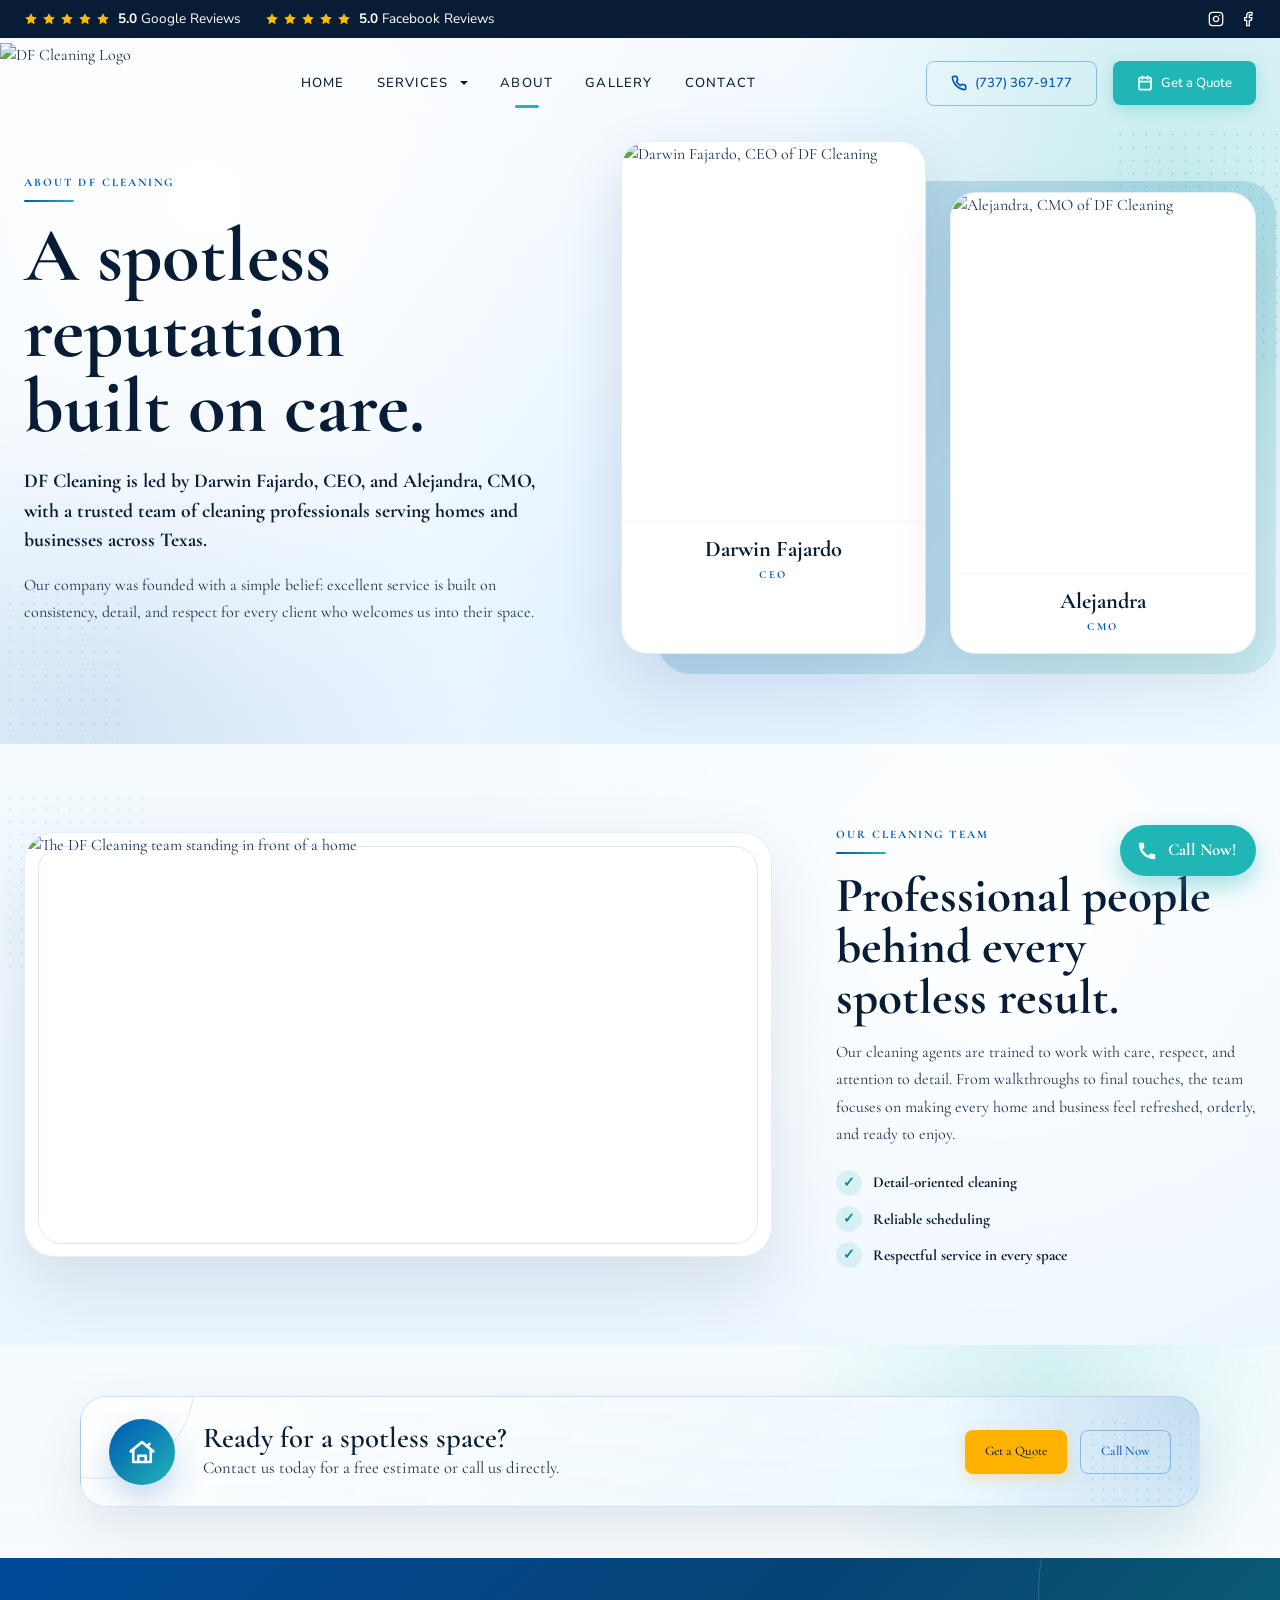
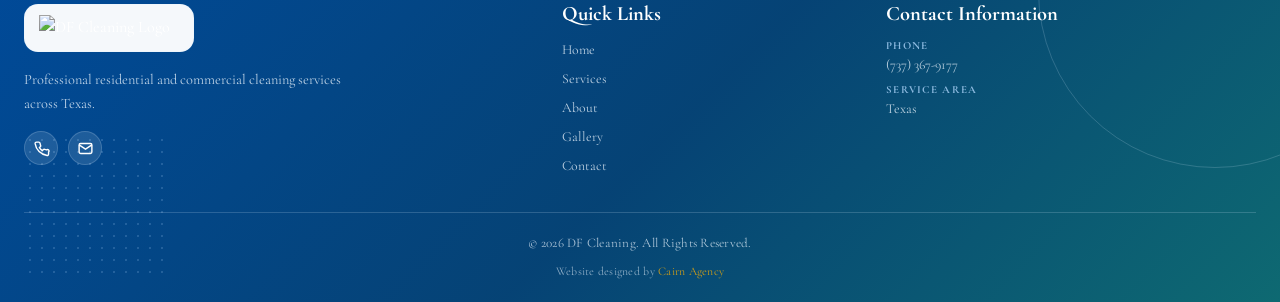
==== about.html @ 90bf514d "feat: push today's updates including services images, layout fixes, and copy edits" ====
<!DOCTYPE html>
<html lang="en">
<head>
  <meta charset="UTF-8">
  <meta name="viewport" content="width=device-width, initial-scale=1.0">
  <title>About Us | DF Cleaning</title>
  <meta name="description" content="Learn about DF Cleaning, our leadership, our team, and the values behind our spotless reputation across Texas.">
  <link rel="stylesheet" href="css/style.css">
  <script src="js/header.js" defer></script>
</head>
<body class="global-bg">

  <site-header root-path=""></site-header>

  <main>
    <section class="about-hero" aria-labelledby="about-title">
      <div class="container about-hero-grid">
        <div class="about-hero-copy">
          <span class="about-kicker">About DF Cleaning</span>
          <h1 class="about-hero-title" id="about-title">A spotless reputation built on care.</h1>
          <p class="about-hero-lede">DF Cleaning is led by Darwin Fajardo, CEO, and Alejandra, CMO, with a trusted team of cleaning professionals serving homes and businesses across Texas.</p>
          <p>Our company was founded with a simple belief: excellent service is built on consistency, detail, and respect for every client who welcomes us into their space.</p>
        </div>

        <div class="about-leadership" aria-label="DF Cleaning leadership">
          <article class="about-leader-card about-leader-card--darwin">
            <picture>
              <source srcset="assets/darwin-fajardo.avif" type="image/avif">
              <img src="assets/darwin.jpg" alt="Darwin Fajardo, CEO of DF Cleaning">
            </picture>
            <div class="about-leader-meta">
              <h2>Darwin Fajardo</h2>
              <p>CEO</p>
            </div>
          </article>

          <article class="about-leader-card about-leader-card--alejandra">
            <img src="assets/alejandra-about.jpg" alt="Alejandra, CMO of DF Cleaning">
            <div class="about-leader-meta">
              <h2>Alejandra</h2>
              <p>CMO</p>
            </div>
          </article>
        </div>
      </div>
    </section>

    <section class="about-team-section" aria-labelledby="team-title">
      <div class="container about-team-grid">
        <div class="about-team-photo">
          <img src="assets/team.jpg" alt="The DF Cleaning team standing in front of a home">
        </div>

        <div class="about-team-copy">
          <span class="about-kicker">Our Cleaning Team</span>
          <h2 id="team-title">Professional people behind every spotless result.</h2>
          <p>Our cleaning agents are trained to work with care, respect, and attention to detail. From walkthroughs to final touches, the team focuses on making every home and business feel refreshed, orderly, and ready to enjoy.</p>
          <ul class="about-team-list" aria-label="What our team focuses on">
            <li><span aria-hidden="true">&check;</span> Detail-oriented cleaning</li>
            <li><span aria-hidden="true">&check;</span> Reliable scheduling</li>
            <li><span aria-hidden="true">&check;</span> Respectful service in every space</li>
          </ul>
        </div>
      </div>
    </section>

    <section class="compact-cta-section" aria-label="Get an estimate">
      <div class="container">
        <div class="compact-cta-bar">
          <div class="compact-cta-icon" aria-hidden="true">
            <svg width="30" height="30" viewBox="0 0 24 24" fill="none" stroke="currentColor" stroke-width="2.1" stroke-linecap="round" stroke-linejoin="round">
              <path d="M3 11.5 12 4l9 7.5"></path>
              <path d="M5 10.5V20h14v-9.5"></path>
              <path d="M9 20v-5h6v5"></path>
              <path d="m16 7.5 2-2"></path>
            </svg>
          </div>
          <div class="compact-cta-copy">
            <h2>Ready for a spotless space?</h2>
            <p>Contact us today for a free estimate or call us directly.</p>
          </div>
          <div class="compact-cta-actions">
            <a href="estimate.html" class="btn btn-primary">Get a Quote</a>
            <a href="tel:+17373679177" class="btn btn-outline">Call Now</a>
          </div>
        </div>
      </div>
    </section>
  </main>

  <!-- FOOTER -->
  <site-footer root-path=""></site-footer>

  <script src="js/main.js?v=about-revamp"></script>
</body>
</html>
---- css/style.css ----
@import url('https://fonts.googleapis.com/css2?family=Cormorant+Garamond:ital,wght@0,300..700;1,300..700&family=Nunito+Sans:wght@400;500;600;700;800&display=swap');

/* ==========================================================================
   CASCADE LAYERS DEFINITION
   ========================================================================== */
@layer reset, base, layout, components, utilities;

@layer reset {
  /* Resets applying specifically rather than globally (*) */
  html, body, div, span, h1, h2, h3, h4, h5, h6, p, a, svg, button, ul, li, nav, section, header, footer, form, input, label, textarea, select {
    box-sizing: border-box;
    margin: 0;
    padding: 0;
  }

  ul, ol {
    list-style: none;
  }

  a {
    color: inherit;
    text-decoration: none;
  }

  img {
    max-inline-size: 100%;
    block-size: auto;
    display: block;
  }

  button, input, select, textarea {
    font: inherit;
    color: inherit;
    background: none;
    border: none;
  }
}

@layer base {
  :root {
    /* Color Palette */
    --color-navy-dark: hsl(212, 73%, 12%);
    --color-navy: hsl(212, 73%, 15%);
    --color-blue: hsl(211, 100%, 35%);
    --color-blue-hover: hsl(211, 100%, 30%);
    --color-blue-light: hsl(210, 100%, 96%);
    --color-blue-light-hover: hsl(210, 100%, 92%);
    --color-ice: hsl(203, 100%, 97%);
    --color-teal: hsl(180, 70%, 42%);
    --color-teal-dark: hsl(184, 76%, 31%);
    
    --color-yellow: hsl(42, 100%, 50%);
    --color-yellow-hover: hsl(42, 100%, 45%);
    --color-yellow-light: hsl(45, 100%, 95%);
    
    --color-gray-dark: hsl(210, 15%, 35%);
    --color-gray-light: hsl(210, 20%, 98%);
    --color-white: hsl(0, 0%, 100%);
    --color-text-main: hsl(212, 50%, 20%);
    --color-border: hsl(210, 16%, 93%);
    
    /* Typography */
    --font-sans: 'Cormorant Garamond', Georgia, "Times New Roman", serif;
    --font-body: 'Cormorant Garamond', Georgia, "Times New Roman", serif;
    --font-serif: 'Cormorant Garamond', Georgia, "Times New Roman", serif;
    --font-ui: 'Nunito Sans', -apple-system, BlinkMacSystemFont, "Segoe UI", Roboto, sans-serif;
    
    /* Spacing & Layout */
    --transition-speed: 0.3s;
    --transition-curve: cubic-bezier(0.25, 0.8, 0.25, 1);
    
    /* Shadows */
    --shadow-sm: 0 2px 8px rgba(12, 35, 64, 0.05);
    --shadow-md: 0 8px 30px rgba(12, 35, 64, 0.08);
    --shadow-lg: 0 20px 40px rgba(12, 35, 64, 0.12);
  }

  body {
    font-family: var(--font-body);
    background:
      radial-gradient(circle at 8% 18%, rgba(20, 184, 166, 0.15) 0%, transparent 24rem),
      radial-gradient(circle at 92% 12%, rgba(0, 86, 179, 0.15) 0%, transparent 26rem),
      radial-gradient(circle at 50% 92%, rgba(186, 222, 255, 0.46) 0%, transparent 28rem),
      linear-gradient(180deg, var(--color-gray-light) 0%, var(--color-ice) 100%);
    color: var(--color-text-main);
    line-height: 1.6;
    overflow-x: clip; /* Avoid horizontal scrollbar issues */
    scrollbar-gutter: stable;
    font-optical-sizing: auto;
  }

  h1, h2, h3, h4, h5, h6 {
    font-family: var(--font-sans);
    color: var(--color-navy-dark);
    font-weight: 700;
  }

  /* Accessible outline-focus styling */
  button:focus-visible,
  a:focus-visible,
  input:focus-visible,
  select:focus-visible,
  textarea:focus-visible {
    outline: 3px solid var(--color-blue);
    outline-offset: 3px;
  }
}

@layer layout {
  .container {
    max-inline-size: 1280px;
    margin-inline: auto;
    padding-inline: 1.5rem;
  }

  header {
    background-color: transparent;
    backdrop-filter: none;
    position: absolute;
    top: 24px; /* Move entire navbar row down ~10-15px */
    left: 0;
    width: 100%;
    z-index: 100;
    border-block-end: none;
    box-shadow: none;
  }

  .nav-wrapper {
    display: flex;
    align-items: center;
    justify-content: space-between;
    padding-block: 0.5rem;
  }

  /* Footer Layout */
  .main-footer {
    background: linear-gradient(135deg, hsl(211, 100%, 30%) 0%, hsl(207, 91%, 24%) 52%, hsl(185, 78%, 25%) 100%);
    color: var(--color-white);
    margin-block-start: 0;
    overflow: hidden;
    padding-block: clamp(2.3rem, 3.6vw, 3.25rem) 1.35rem;
    position: relative;
  }

  .main-footer::before {
    content: "";
    position: absolute;
    inset-block-start: -9rem;
    inset-inline-end: -7rem;
    inline-size: 22rem;
    block-size: 22rem;
    border: 1px solid rgba(221, 239, 255, 0.18);
    border-radius: 50%;
    pointer-events: none;
  }

  .main-footer::after {
    content: "";
    position: absolute;
    inset-block-end: 1.5rem;
    inset-inline-start: 1.5rem;
    inline-size: 9rem;
    block-size: 9rem;
    background-image: radial-gradient(rgba(180, 218, 255, 0.28) 1.2px, transparent 1.2px);
    background-size: 12px 12px;
    opacity: 0.65;
    pointer-events: none;
  }

  .footer-grid {
    display: grid;
    gap: clamp(1.8rem, 4vw, 4rem);
    grid-template-columns: minmax(260px, 1.25fr) minmax(160px, 0.7fr) minmax(240px, 0.95fr);
    margin-block-end: clamp(1.65rem, 3vw, 2.3rem);
    position: relative;
    z-index: 1;
  }

  .footer-bottom {
    border-block-start: 1px solid rgba(221, 239, 255, 0.18);
    color: rgba(239, 247, 255, 0.72);
    font-size: 0.82rem;
    letter-spacing: 0.02em;
    padding-block-start: 1.2rem;
    position: relative;
    text-align: center;
    z-index: 1;
  }
}

@layer components {
  /* Logo */
  .logo-link {
    display: flex;
    align-items: center;
    inline-size: auto;
    block-size: 75px; /* Increase logo size ~5-10% */
    margin-inline-start: -1.5rem; /* Shift slightly more left */
    position: relative;
    top: -3px; /* Nudge up a touch higher to align text in navbar */
    transition: transform var(--transition-speed);
  }

  .logo-link img {
    height: 100%;
    width: auto;
    object-fit: contain;
  }

  .logo-link:hover {
    transform: scale(1.02);
  }

  /* Navigation Menu */
  .main-nav {
    display: flex;
    align-items: center;
    gap: 2rem;
  }

  .nav-list {
    display: flex;
    align-items: center;
    gap: 2rem;
  }

  .nav-item {
    position: relative;
  }

  .nav-link {
    font-family: var(--font-ui);
    font-size: 0.82rem;
    font-weight: 500;
    color: var(--color-navy-dark);
    letter-spacing: 1.2px;
    padding-block: 0.5rem;
    transition: color var(--transition-speed);
    display: flex;
    align-items: center;
    gap: 0.25rem;
    cursor: pointer;
  }

  .nav-link:hover {
    color: var(--color-teal);
  }

  .nav-link[aria-current="page"] {
    color: var(--color-navy);
    position: relative;
  }

  .nav-link[aria-current="page"]::before {
    content: "";
    position: absolute;
    bottom: -6px;
    left: 50%;
    transform: translateX(-50%);
    width: 24px;
    height: 3px;
    background-color: var(--color-teal);
    border-radius: 2px;
  }

  /* Services Dropdown Styles */
  .dropdown-menu {
    position: absolute;
    top: 100%;
    left: 50%;
    transform: translateX(-50%) translateY(10px);
    background-color: var(--color-white);
    border-radius: 8px;
    box-shadow: var(--shadow-md);
    border: 1px solid var(--color-border);
    padding: 0.75rem;
    min-inline-size: 240px;
    opacity: 0;
    visibility: hidden;
    transition: opacity 0.2s allow-discrete, transform 0.2s allow-discrete, visibility 0.2s allow-discrete;
    z-index: 10;
  }

  /* Show dropdown on hover (for desktop) and when active */
  .nav-item:hover .dropdown-menu,
  .nav-item:focus-within .dropdown-menu,
  .dropdown-menu.active {
    opacity: 1;
    visibility: visible;
    transform: translateX(-50%) translateY(0);
  }

  @starting-style {
    .nav-item:hover .dropdown-menu,
    .nav-item:focus-within .dropdown-menu,
    .dropdown-menu.active {
      opacity: 0;
      transform: translateX(-50%) translateY(10px);
    }
  }

  .dropdown-link {
    display: block;
    padding: 0.6rem 1rem;
    border-radius: 6px;
    font-family: var(--font-ui);
    font-size: 0.85rem;
    font-weight: 600;
    color: var(--color-navy);
    transition: background-color var(--transition-speed), color var(--transition-speed);
  }

  .dropdown-link:hover {
    background-color: var(--color-blue-light);
    color: var(--color-blue);
  }

  /* Header Actions (Buttons) */
  .header-actions {
    display: flex;
    align-items: center;
    gap: 1rem;
  }

  /* Buttons */
  .btn {
    display: inline-flex;
    align-items: center;
    justify-content: center;
    gap: 0.5rem;
    padding: 0.7rem 1.5rem;
    border-radius: 8px;
    font-family: var(--font-sans);
    font-size: 0.82rem;
    font-weight: 500;
    cursor: pointer;
    transition: background-color var(--transition-speed), color var(--transition-speed), border-color var(--transition-speed), transform var(--transition-speed), box-shadow var(--transition-speed);
    text-wrap: nowrap;
    min-block-size: 44px; /* Touch target standard */
  }

  .btn:hover {
    transform: translateY(-2px);
  }

  .btn:active {
    transform: translateY(0);
  }

  .btn-outline {
    background-color: transparent;
    color: var(--color-blue);
    border: 1px solid rgba(0, 86, 179, 0.35);
  }

  .btn-outline:hover {
    background-color: rgba(0, 86, 179, 0.05);
    border-color: var(--color-blue);
    box-shadow: var(--shadow-sm);
  }

  .btn-primary {
    background-color: var(--color-yellow);
    color: var(--color-navy-dark);
    box-shadow: 0 4px 14px rgba(253, 184, 19, 0.3);
  }

  .btn-primary:hover {
    background-color: var(--color-yellow-hover);
    box-shadow: 0 6px 20px rgba(253, 184, 19, 0.4);
  }

  .btn-secondary {
    background-color: var(--color-blue);
    color: var(--color-white);
    box-shadow: 0 4px 14px rgba(0, 86, 179, 0.2);
  }

  .btn-secondary:hover {
    background-color: var(--color-blue-hover);
    box-shadow: 0 6px 20px rgba(0, 86, 179, 0.3);
  }

  /* Mobile Nav Toggle */
  .menu-toggle {
    display: none;
    flex-direction: column;
    justify-content: space-between;
    width: 30px;
    height: 21px;
    cursor: pointer;
    z-index: 101;
  }

  .menu-toggle span {
    display: block;
    width: 100%;
    height: 3px;
    background-color: var(--color-navy);
    border-radius: 3px;
    transition: transform var(--transition-speed), opacity var(--transition-speed);
  }

  /* Hero Section */
  .hero-section {
    background-image: radial-gradient(circle at 50% 28%, rgba(255, 255, 255, 0.45) 0%, rgba(255, 255, 255, 0) 45%), linear-gradient(to bottom, rgba(219, 234, 254, 0.08) 0%, rgba(255, 255, 255, 0) 100%), url('../assets/hero-v5.png');
    background-repeat: no-repeat;
    background-position: center 32%; /* Shift mansion down slightly more to support larger spacing */
    background-size: cover;
    min-height: 100dvh;
    display: flex;
    flex-direction: column;
    justify-content: flex-start;
    align-items: center;
    padding-block-start: 10.1rem;
    padding-block-end: 340px; /* Space for the quote form */
    text-align: center;
    position: relative;
    overflow: hidden;
    box-sizing: border-box;
  }

  .hero-badge {
    font-family: var(--font-sans);
    font-size: clamp(0.72rem, 0.68rem + 0.18vw, 0.86rem);
    font-weight: 800;
    color: hsla(211, 100%, 35%, 0.82);
    letter-spacing: 0.2em;
    text-transform: uppercase;
    margin-block-end: 0.45rem;
    display: inline-block;
  }

.hero-title {
    font-family: var(--font-serif);
    font-size: clamp(2.35rem, 1.85rem + 3.1vw, 4.15rem);
    line-height: 1;
    font-weight: 500;
    letter-spacing: 0;
    color: var(--color-navy-dark);
    margin-block-end: 1.05rem;
    max-inline-size: 880px;
    margin-inline: auto;
    text-wrap: balance;
  }

  .hero-title em {
    font-family: var(--font-serif);
    font-style: italic;
    font-weight: 500;
    color: var(--color-navy-dark);
    position: relative;
    white-space: nowrap;
    display: inline-block;
    margin-block-start: 0.2rem; /* Slightly reduced margin */
  }

  .hero-title em::after {
    content: "";
    position: absolute;
    left: 0;
    bottom: 4px;
    width: 100%;
    height: 3px;
    background-color: var(--color-yellow);
    z-index: -1;
    transform: skewX(-15deg);
    border-radius: 4px;
  }

  .hero-desc {
    font-family: var(--font-sans);
    font-size: clamp(0.85rem, 0.8rem + 0.1vw, 1.05rem); /* Slightly smaller for better layout fit */
    font-weight: 400;
    color: var(--color-gray-dark);
    max-inline-size: 750px;
    margin-inline: auto;
    margin-block-end: 0.8rem; /* Reduced spacing */
    text-wrap: pretty;
  }

  /* Hero Service Areas */
  .hero-service-areas {
    margin-block: -0.1rem 0.55rem;
    display: flex;
    flex-direction: column;
    align-items: center;
    gap: 0.08rem;
  }

  .hero-service-eyebrow {
    font-family: var(--font-sans);
    font-size: 0.64rem;
    font-weight: 700;
    color: var(--color-gray-dark);
    text-transform: uppercase;
    letter-spacing: 0.16em;
    margin: 0;
  }

  .hero-service-cities {
    display: flex;
    flex-wrap: wrap;
    justify-content: center;
    align-items: center;
    gap: clamp(0.65rem, 2vw, 1.35rem);
    padding: 0;
    margin: 0;
    list-style: none;
  }

  .hero-service-cities li {
    font-family: var(--font-serif);
    font-size: clamp(0.92rem, 0.85rem + 0.45vw, 1.25rem);
    font-weight: 800;
    color: var(--color-blue);
    display: flex;
    align-items: center;
  }

  /* Dot divider between cities */
  .hero-service-cities li:not(:last-child)::after {
    content: "•";
    color: rgba(12, 35, 64, 0.2);
    font-size: 1.2em;
    margin-inline-start: clamp(0.65rem, 2vw, 1.35rem);
  }

  .hero-buttons {
    display: flex;
    justify-content: center;
    gap: 1.25rem;
    margin-block-end: 0;
    flex-wrap: wrap;
    transform: translateX(-32px); /* Shift left to align gap with the background house */
  }

  /* Team Preview */
  .team-preview {
    background: radial-gradient(circle at 18% 26%, rgba(255, 255, 255, 0.94) 0%, rgba(255, 255, 255, 0.38) 24%, transparent 44%), linear-gradient(180deg, hsl(210, 100%, 98%) 0%, var(--color-ice) 45%, hsl(210, 100%, 96%) 100%);
    overflow: hidden;
    padding-block: clamp(4.25rem, 6vw, 6.25rem) clamp(4rem, 5.6vw, 5.75rem);
    position: relative;
  }

  .team-preview::before {
    content: "";
    position: absolute;
    inset-block-start: 2rem;
    inset-inline-end: clamp(-3rem, -4vw, -1rem);
    inline-size: clamp(9rem, 17vw, 15rem);
    block-size: clamp(9rem, 17vw, 15rem);
    background-image: radial-gradient(rgba(20, 184, 166, 0.22) 1.35px, transparent 1.35px);
    background-size: 13px 13px;
    opacity: 0.8;
    pointer-events: none;
  }

  .team-preview::after {
    content: "";
    position: absolute;
    inset-block-end: -6rem;
    inset-inline-start: -5rem;
    inline-size: 22rem;
    block-size: 22rem;
    border: 1px solid rgba(0, 86, 179, 0.1);
    border-radius: 50%;
    pointer-events: none;
  }

  .team-preview .container {
    align-items: center;
    display: grid;
    gap: clamp(2.25rem, 5vw, 4.5rem);
    grid-template-columns: minmax(250px, 0.72fr) minmax(590px, 1.42fr);
    position: relative;
    z-index: 1;
  }

  .team-preview-header {
    margin: 0;
    max-inline-size: 420px;
    position: relative;
    text-align: left;
  }

  .team-preview-header::before {
    content: "";
    display: block;
    inline-size: 54px;
    block-size: 3px;
    background: linear-gradient(90deg, var(--color-blue), var(--color-teal));
    border-radius: 999px;
    margin-block-end: 1.15rem;
  }

  .team-preview-title {
    color: var(--color-navy-dark);
    font-family: var(--font-serif);
    font-size: clamp(2.25rem, 1.8rem + 2vw, 3.35rem);
    font-weight: 800;
    letter-spacing: 0;
    line-height: 1.08;
    max-inline-size: 430px;
    text-wrap: balance;
  }

  .team-preview-title em {
    color: var(--color-navy-dark);
    display: inline;
    font-family: var(--font-serif);
    font-style: normal;
    font-weight: 800;
  }

  .team-preview-copy {
    color: var(--color-text-main);
    font-size: clamp(0.92rem, 0.86rem + 0.22vw, 1rem);
    line-height: 1.55;
    margin: 0.9rem 0 0;
    max-inline-size: 380px;
    text-wrap: pretty;
  }

  .team-preview-link {
    color: var(--color-blue);
    display: inline-flex;
    font-family: var(--font-sans);
    font-size: 0.8rem;
    font-weight: 600;
    gap: 0.35rem;
    letter-spacing: 0.03em;
    margin-block-start: 1rem;
    position: relative;
    transition: transform var(--transition-speed);
  }

  .team-preview-link:hover {
    transform: translateX(3px);
  }

  .team-showcase-grid {
    align-items: stretch;
    display: grid;
    gap: clamp(1.55rem, 2.45vw, 2.25rem);
    grid-template-columns: minmax(0, 0.72fr) minmax(0, 1.5fr) minmax(0, 0.72fr);
    isolation: isolate;
    justify-content: center;
    margin-inline: auto;
    max-inline-size: 920px;
    position: relative;
    width: 100%;
  }

  .team-showcase-grid::after {
    content: "";
    position: absolute;
    inset-block-end: -1.5rem;
    inset-inline-end: -1.7rem;
    inline-size: 104px;
    block-size: 104px;
    background-image: radial-gradient(rgba(0, 86, 179, 0.2) 1.35px, transparent 1.35px);
    background-size: 12px 12px;
    z-index: -1;
  }

  .team-person-card,
  .team-main-photo {
    background-color: var(--color-white);
    border: 1px solid rgba(12, 35, 64, 0.07);
    border-radius: 14px;
    box-shadow: 0 18px 44px rgba(12, 35, 64, 0.1);
    overflow: hidden;
  }

  .team-person-card {
    display: flex;
    flex-direction: column;
    overflow: visible;
    position: relative;
    width: 100%;
  }

  .team-person-card--alejandra {
    margin-inline-start: 0;
  }

  .team-person-card--darwin::before {
    content: "";
    position: absolute;
    inset: -0.9rem 0.55rem 0.9rem -1rem;
    background: linear-gradient(135deg, rgba(0, 86, 179, 0.22), rgba(219, 234, 254, 0.86));
    border-radius: 14px;
    transform: rotate(3deg);
    z-index: -1;
  }

  .team-person-card--alejandra::before {
    content: "";
    position: absolute;
    inset: -0.9rem -1rem 0.9rem 0.55rem;
    background: linear-gradient(225deg, rgba(0, 86, 179, 0.2), rgba(219, 234, 254, 0.82));
    border-radius: 14px;
    transform: rotate(-3deg);
    z-index: -1;
  }

  .team-person-photo {
    aspect-ratio: 1 / 1.03;
    background-color: var(--color-blue-light);
    border-radius: 14px 14px 0 0;
    overflow: hidden;
  }

  .team-person-photo img,
  .team-main-photo img {
    block-size: 100%;
    inline-size: 100%;
    object-fit: cover;
  }

  .team-person-card--darwin img {
    object-position: center 28%;
  }

  .team-person-card--alejandra img {
    object-position: center 38%;
  }

  .team-person-meta {
    background: rgba(255, 255, 255, 0.97);
    border-block-start: 1px solid rgba(12, 35, 64, 0.04);
    padding: 0.58rem 1rem 0.7rem;
    text-align: center;
  }

  .team-person-meta h3 {
    color: var(--color-navy-dark);
    font-family: var(--font-serif);
    font-size: clamp(1.25rem, 1.08rem + 0.55vw, 1.55rem);
    font-weight: 800;
    letter-spacing: 0;
    line-height: 0.95;
    margin-block-end: 0.2rem;
  }

  .team-person-meta p {
    color: var(--color-blue);
    font-family: var(--font-sans);
    font-size: 0.56rem;
    font-weight: 600;
    letter-spacing: 0.28em;
    line-height: 1.2;
    text-transform: uppercase;
  }

  .team-main-photo {
    aspect-ratio: 1.5 / 1;
    min-block-size: 0;
    margin: 0;
    width: 100%;
  }

  .team-main-photo img {
    object-position: center center;
    transform: none;
  }

  /* Services Preview */
  .home-services {
    background: radial-gradient(circle at 82% 22%, rgba(255, 255, 255, 0.92) 0%, rgba(255, 255, 255, 0.38) 28%, transparent 52%), linear-gradient(180deg, hsl(210, 100%, 96%) 0%, hsl(203, 100%, 98%) 52%, hsl(210, 100%, 96%) 100%);
    overflow: hidden;
    padding-block: clamp(3.6rem, 5.6vw, 5.4rem);
    position: relative;
  }

  .home-services::before {
    background-image: radial-gradient(rgba(20, 184, 166, 0.22) 1.3px, transparent 1.3px);
    background-size: 12px 12px;
    block-size: clamp(9rem, 16vw, 13rem);
    content: "";
    inline-size: clamp(9rem, 16vw, 13rem);
    inset-block-end: clamp(1rem, 3vw, 2.4rem);
    inset-inline-start: clamp(-3rem, -4vw, -1rem);
    opacity: 0.7;
    pointer-events: none;
    position: absolute;
  }

  .home-services::after {
    border: 1px solid rgba(0, 86, 179, 0.1);
    border-radius: 50%;
    block-size: 24rem;
    content: "";
    inline-size: 24rem;
    inset-block-start: -12rem;
    inset-inline-end: -8rem;
    pointer-events: none;
    position: absolute;
  }

  .home-services-grid {
    align-items: center;
    display: grid;
    gap: clamp(2rem, 5vw, 4.5rem);
    grid-template-columns: minmax(260px, 0.72fr) minmax(560px, 1.28fr);
    position: relative;
    z-index: 1;
  }

  .home-services-copy {
    max-inline-size: 400px;
  }

  .home-services-kicker {
    color: var(--color-blue);
    display: inline-block;
    font-size: 0.72rem;
    font-weight: 800;
    letter-spacing: 0.18em;
    line-height: 1.2;
    margin-block-end: 1rem;
    text-transform: uppercase;
  }

  .home-services-kicker::after {
    background: linear-gradient(90deg, var(--color-blue), var(--color-teal));
    border-radius: 999px;
    block-size: 2px;
    content: "";
    display: block;
    inline-size: 54px;
    margin-block-start: 0.65rem;
  }

  .home-services-title {
    color: var(--color-navy-dark);
    font-size: clamp(2.15rem, 1.65rem + 2.2vw, 3.4rem);
    font-weight: 900;
    letter-spacing: 0;
    line-height: 1.03;
    text-wrap: balance;
  }

  .home-services-copy p {
    color: var(--color-text-main);
    font-size: 0.98rem;
    line-height: 1.65;
    margin-block-start: 1rem;
    text-wrap: pretty;
  }

  .home-services-all {
    color: var(--color-blue);
    display: inline-flex;
    font-size: 0.9rem;
    font-weight: 700;
    gap: 0.35rem;
    margin-block-start: 1.15rem;
    transition: color var(--transition-speed), transform var(--transition-speed);
  }

  .home-services-all:hover {
    color: var(--color-blue-hover);
    transform: translateX(3px);
  }

  .home-services-list {
    background-color: rgba(255, 255, 255, 0.72);
    border: 1px solid rgba(0, 86, 179, 0.11);
    border-radius: 28px;
    box-shadow: 0 22px 60px rgba(12, 35, 64, 0.08);
    display: grid;
    grid-template-columns: repeat(2, minmax(0, 1fr));
    overflow: hidden;
  }

  .home-service-link {
    align-items: center;
    color: var(--color-navy-dark);
    display: grid;
    gap: 0.85rem;
    grid-template-columns: auto minmax(0, 1fr) auto;
    min-block-size: 82px;
    padding: 1rem clamp(1rem, 2vw, 1.35rem);
    position: relative;
    transition: background-color var(--transition-speed), color var(--transition-speed);
  }

  .home-service-link:not(:last-child) {
    border-block-end: 1px solid rgba(0, 86, 179, 0.08);
  }

  .home-service-link:nth-child(odd):not(:last-child) {
    border-inline-end: 1px solid rgba(0, 86, 179, 0.08);
  }

  .home-service-link:last-child {
    grid-column: 1 / -1;
  }

  .home-service-link:hover {
    background-color: rgba(239, 247, 255, 0.8);
    color: var(--color-blue);
  }

  .home-service-icon {
    align-items: center;
    background: linear-gradient(135deg, rgba(0, 86, 179, 0.1), rgba(20, 184, 166, 0.13));
    block-size: 42px;
    border-radius: 50%;
    color: var(--color-blue);
    display: inline-flex;
    inline-size: 42px;
    justify-content: center;
    transition: background-color var(--transition-speed), color var(--transition-speed), transform var(--transition-speed);
  }

  .home-service-link:hover .home-service-icon {
    color: var(--color-teal-dark);
    transform: translateY(-2px);
  }

  .home-service-link > span:nth-child(2) {
    font-size: clamp(0.95rem, 0.9rem + 0.18vw, 1.05rem);
    font-weight: 800;
    line-height: 1.2;
  }

  .home-service-arrow {
    color: var(--color-blue);
    font-weight: 800;
    transition: transform var(--transition-speed);
  }

  .home-service-link:hover .home-service-arrow {
    transform: translateX(3px);
  }

  /* Client Reviews */
  .reviews-section {
    background: radial-gradient(circle at 50% 10%, rgba(255, 255, 255, 0.96) 0%, rgba(255, 255, 255, 0.5) 34%, transparent 58%), linear-gradient(180deg, hsl(210, 100%, 96%) 0%, hsl(190, 80%, 96%) 48%, hsl(207, 100%, 97%) 100%);
    overflow: hidden;
    padding-block: clamp(2.5rem, 4.2vw, 3.6rem) clamp(2.2rem, 3.6vw, 3.1rem);
    position: relative;
  }

  .reviews-section::before {
    content: "";
    position: absolute;
    inset-block-start: 7rem;
    inset-inline-start: clamp(-3rem, -4vw, -1rem);
    inline-size: clamp(8rem, 16vw, 14rem);
    block-size: clamp(8rem, 16vw, 14rem);
    background-image: radial-gradient(rgba(20, 184, 166, 0.24) 1.35px, transparent 1.35px);
    background-size: 12px 12px;
    opacity: 0.72;
    pointer-events: none;
  }

  .reviews-section::after {
    content: "";
    position: absolute;
    inset-block-end: -8rem;
    inset-inline-end: -6rem;
    inline-size: 26rem;
    block-size: 26rem;
    border: 1px solid rgba(0, 86, 179, 0.11);
    border-radius: 50%;
    pointer-events: none;
  }

  .reviews-container {
    position: relative;
    z-index: 1;
  }

  .reviews-container::before {
    content: "";
    display: block;
    inline-size: clamp(54px, 6vw, 84px);
    block-size: 2px;
    background: linear-gradient(90deg, var(--color-blue), var(--color-teal));
    border-radius: 999px;
    margin: 0 auto clamp(0.75rem, 1.4vw, 1.05rem);
  }

  .reviews-header {
    margin-inline: auto;
    max-inline-size: 820px;
    text-align: center;
  }

  .reviews-title {
    color: var(--color-navy-dark);
    font-family: var(--font-serif);
    font-size: clamp(2.25rem, 1.85rem + 2.1vw, 3.65rem);
    font-weight: 800;
    letter-spacing: 0;
    line-height: 1;
    text-wrap: balance;
  }

  .reviews-subtitle {
    color: var(--color-text-main);
    font-size: clamp(0.9rem, 0.86rem + 0.16vw, 1rem);
    line-height: 1.45;
    margin-block-start: 0.45rem;
  }

  .reviews-carousel {
    align-items: center;
    display: grid;
    gap: clamp(0.85rem, 1.6vw, 1.2rem);
    grid-template-columns: 50px minmax(0, 820px) 50px;
    justify-content: center;
    margin-block-start: clamp(1rem, 2vw, 1.45rem);
  }

  .review-card {
    align-items: center;
    background-color: rgba(255, 255, 255, 0.97);
    border: 1px solid rgba(0, 86, 179, 0.1);
    border-radius: 28px;
    box-shadow: 0 24px 70px rgba(12, 35, 64, 0.11);
    display: flex;
    flex-direction: column;
    min-block-size: 238px;
    padding: clamp(1.05rem, 2.1vw, 1.65rem) clamp(1.35rem, 3.2vw, 3rem);
    text-align: center;
    transition: opacity 0.22s ease, transform 0.22s ease;
  }

  .review-card.is-transitioning {
    opacity: 0;
    transform: translateY(6px) scale(0.992);
  }

  .review-avatar {
    align-items: center;
    block-size: 54px;
    border: 1px solid rgba(255, 255, 255, 0.65);
    border-radius: 50%;
    box-shadow: 0 12px 24px rgba(12, 35, 64, 0.16);
    color: var(--color-white);
    display: flex;
    font-family: var(--font-sans);
    font-size: 1rem;
    font-weight: 700;
    inline-size: 54px;
    justify-content: center;
    letter-spacing: 0.04em;
  }

  .avatar-blue { background: linear-gradient(135deg, hsl(211, 100%, 35%), hsl(211, 70%, 55%)); }
  .avatar-teal { background: linear-gradient(135deg, hsl(178, 68%, 37%), hsl(188, 78%, 52%)); }
  .avatar-light-blue { background: linear-gradient(135deg, hsl(207, 88%, 58%), hsl(199, 100%, 72%)); }

  .review-name {
    color: var(--color-navy-dark);
    font-size: clamp(1.05rem, 0.96rem + 0.36vw, 1.28rem);
    line-height: 1.15;
    margin-block-start: 0.65rem;
  }

  .review-date {
    color: var(--color-gray-dark);
    font-size: 0.82rem;
    line-height: 1.2;
    margin-block-start: 0.25rem;
  }

  .review-stars {
    color: var(--color-yellow);
    font-size: clamp(1.1rem, 0.95rem + 0.5vw, 1.45rem);
    letter-spacing: 0.08em;
    line-height: 1;
    margin-block-start: 0.65rem;
  }

  .review-text {
    color: var(--color-text-main);
    font-size: clamp(0.9rem, 0.86rem + 0.16vw, 1rem);
    line-height: 1.45;
    margin-block-start: 0.65rem;
    max-inline-size: 700px;
    text-wrap: pretty;
  }

  .review-nav {
    align-items: center;
    background-color: rgba(255, 255, 255, 0.8);
    block-size: 48px;
    border: 1px solid rgba(0, 86, 179, 0.1);
    border-radius: 50%;
    box-shadow: 0 14px 34px rgba(12, 35, 64, 0.1);
    color: var(--color-blue);
    cursor: pointer;
    display: inline-flex;
    inline-size: 48px;
    justify-content: center;
    transition: background-color var(--transition-speed), box-shadow var(--transition-speed), transform var(--transition-speed);
  }

  .review-nav:hover {
    background-color: var(--color-white);
    box-shadow: 0 18px 40px rgba(12, 35, 64, 0.14);
    transform: translateY(-2px);
  }

  .review-nav:active {
    transform: translateY(0);
  }

  .review-dots {
    display: flex;
    gap: 0.45rem;
    justify-content: center;
    margin-block-start: 0.75rem;
  }

  .review-dot {
    background-color: hsl(212, 20%, 82%);
    block-size: 8px;
    border-radius: 50%;
    cursor: pointer;
    inline-size: 8px;
    transition: background-color var(--transition-speed), transform var(--transition-speed);
  }

  .review-dot[aria-current="true"] {
    background-color: var(--color-blue);
    transform: scale(1.15);
  }

  .ratings-bar {
    align-items: center;
    background-color: rgba(255, 255, 255, 0.58);
    border: 1px solid rgba(0, 86, 179, 0.14);
    border-radius: 20px;
    box-shadow: 0 18px 45px rgba(12, 35, 64, 0.06);
    backdrop-filter: blur(14px);
    display: grid;
    gap: 1rem;
    grid-template-columns: 1fr auto 1fr;
    margin: 1rem auto 0;
    max-inline-size: 820px;
    padding: 0.72rem clamp(1rem, 2.4vw, 2rem);
  }

  .rating-source {
    align-items: center;
    display: flex;
    gap: 1rem;
    justify-content: center;
  }

  .rating-logo {
    align-items: center;
    background-color: var(--color-white);
    block-size: 44px;
    border-radius: 50%;
    box-shadow: 0 10px 24px rgba(12, 35, 64, 0.08);
    display: inline-flex;
    flex: 0 0 auto;
    font-family: var(--font-sans);
    font-size: 1.42rem;
    font-weight: 800;
    inline-size: 44px;
    justify-content: center;
  }

  .google-logo {
    color: transparent;
    background-image: conic-gradient(from -20deg, #4285f4 0 25%, #34a853 0 48%, #fbbc05 0 68%, #ea4335 0 82%, #4285f4 0 100%);
    background-clip: text;
    -webkit-background-clip: text;
  }

  .facebook-logo {
    background: linear-gradient(135deg, hsl(211, 100%, 45%), hsl(211, 100%, 62%));
    color: var(--color-white);
    font-family: Arial, sans-serif;
    font-size: 1.8rem;
    line-height: 1;
  }

  .rating-score {
    color: var(--color-navy-dark);
    font-size: 1.08rem;
    font-weight: 700;
    line-height: 1.1;
  }

  .rating-score span {
    color: var(--color-yellow);
    font-size: 0.82rem;
    letter-spacing: 0.02em;
  }

  .rating-label {
    color: var(--color-text-main);
    font-size: 0.86rem;
    line-height: 1.35;
    margin-block-start: 0.2rem;
  }

  .rating-divider {
    background-color: rgba(0, 86, 179, 0.16);
    block-size: 44px;
    inline-size: 1px;
  }
  /* Estimate Section */
  .estimate-section {
    background: linear-gradient(135deg, hsl(211, 100%, 31%) 0%, hsl(207, 94%, 25%) 48%, hsl(184, 77%, 30%) 100%);
    overflow: hidden;
    padding-block: clamp(4.2rem, 6vw, 6.25rem);
    position: relative;
  }

  .estimate-section::before {
    content: "";
    position: absolute;
    inset-block-end: -7rem;
    inset-inline-start: -7rem;
    inline-size: 26rem;
    block-size: 26rem;
    border: 1px solid rgba(221, 239, 255, 0.18);
    border-radius: 50%;
    pointer-events: none;
  }

  .estimate-section::after {
    content: "";
    position: absolute;
    inset-block-start: 3rem;
    inset-inline-end: clamp(1rem, 5vw, 5rem);
    inline-size: 12rem;
    block-size: 12rem;
    background-image: radial-gradient(rgba(221, 239, 255, 0.24) 1.25px, transparent 1.25px);
    background-size: 12px 12px;
    opacity: 0.72;
    pointer-events: none;
  }

  .estimate-container {
    position: relative;
    z-index: 1;
  }

  .estimate-container::before {
    content: none;
  }

  .estimate-header {
    margin-inline: auto;
    max-inline-size: 760px;
    text-align: center;
  }

  .estimate-title {
    color: var(--color-white);
    font-family: var(--font-serif);
    font-size: clamp(2.35rem, 1.8rem + 2.45vw, 3.85rem);
    font-weight: 900;
    letter-spacing: 0;
    line-height: 1.02;
    text-wrap: balance;
  }

  .estimate-subtitle {
    color: rgba(239, 247, 255, 0.86);
    font-size: clamp(0.92rem, 0.86rem + 0.18vw, 1.02rem);
    line-height: 1.55;
    margin: 1rem 0 0;
    max-inline-size: 440px;
    text-wrap: pretty;
  }

  .estimate-card {
    align-items: center;
    background-color: transparent;
    border: 0;
    border-radius: 0;
    box-shadow: none;
    display: grid;
    gap: clamp(2.25rem, 5vw, 5.25rem);
    grid-template-columns: minmax(280px, 0.86fr) minmax(520px, 1.14fr);
    margin: 0 auto;
    max-inline-size: 1160px;
    padding: 0;
    position: relative;
  }

  .estimate-card::before {
    content: none;
  }

  .estimate-intro {
    align-self: center;
    padding: 0;
  }

  .estimate-icon {
    align-items: center;
    background: rgba(239, 247, 255, 0.12);
    block-size: 52px;
    border: 1px solid rgba(239, 247, 255, 0.22);
    border-radius: 50%;
    color: var(--color-white);
    display: inline-flex;
    inline-size: 52px;
    justify-content: center;
    margin-block-end: 1.1rem;
  }

  .estimate-intro h3 {
    color: var(--color-navy-dark);
    font-family: var(--font-serif);
    font-size: clamp(1.55rem, 1.3rem + 0.75vw, 2rem);
    font-weight: 800;
    letter-spacing: 0;
    line-height: 1.05;
  }

  .estimate-intro p {
    color: rgba(239, 247, 255, 0.86);
    font-size: 0.86rem;
    line-height: 1.55;
    margin-block-start: 0.65rem;
    max-inline-size: 330px;
  }

  .estimate-service-list {
    display: grid;
    gap: 0.58rem;
    margin-block-start: 1.45rem;
  }

  .estimate-service-list li {
    align-items: center;
    color: var(--color-white);
    display: flex;
    font-size: 0.84rem;
    font-weight: 500;
    gap: 0.6rem;
    line-height: 1.3;
  }

  .estimate-service-list span {
    align-items: center;
    background-color: rgba(239, 247, 255, 0.15);
    block-size: 22px;
    border-radius: 50%;
    color: hsl(174, 100%, 72%);
    display: inline-flex;
    flex: 0 0 auto;
    font-size: 0.78rem;
    font-weight: 700;
    inline-size: 22px;
    justify-content: center;
  }

  .homepage-estimate-form {
    background-color: rgba(255, 255, 255, 0.97);
    border: 1px solid rgba(221, 239, 255, 0.72);
    border-radius: 26px;
    box-shadow: 0 28px 70px rgba(12, 35, 64, 0.2);
    display: grid;
    gap: 0.65rem;
    padding: clamp(1.25rem, 2.4vw, 2rem);
  }

  .estimate-form-row {
    display: grid;
    gap: 0.65rem;
  }

  .estimate-form-row--split {
    grid-template-columns: repeat(2, minmax(0, 1fr));
  }

  .estimate-field {
    display: grid;
    gap: 0.3rem;
  }

  .estimate-address-field[hidden] {
    display: none;
  }

  .estimate-field label {
    color: hsl(213, 34%, 36%);
    font-size: 0.64rem;
    font-weight: 600;
    letter-spacing: 0.08em;
    line-height: 1;
    text-transform: uppercase;
  }

  .estimate-field input,
  .estimate-field textarea {
    background-color: hsl(210, 100%, 99%);
    border: 1px solid rgba(0, 86, 179, 0.16);
    border-radius: 13px;
    color: var(--color-text-main);
    font-family: var(--font-body);
    font-size: 0.88rem;
    inline-size: 100%;
    min-block-size: 42px;
    padding: 0.64rem 0.85rem;
    transition: border-color var(--transition-speed), box-shadow var(--transition-speed), background-color var(--transition-speed);
  }

  .estimate-field textarea {
    min-block-size: 78px;
    resize: vertical;
  }

  .estimate-field input:focus,
  .estimate-field textarea:focus {
    background-color: var(--color-white);
    border-color: var(--color-blue);
    box-shadow: 0 0 0 4px rgba(0, 86, 179, 0.09);
    outline: none;
  }

  .estimate-toggle-row {
    align-items: center;
    display: flex;
    min-block-size: 30px;
  }

  .estimate-toggle {
    align-items: center;
    color: var(--color-text-main);
    cursor: pointer;
    display: inline-flex;
    font-size: 0.8rem;
    font-weight: 500;
    gap: 0.75rem;
  }

  .estimate-toggle input {
    block-size: 1px;
    clip: rect(0 0 0 0);
    clip-path: inset(50%);
    inline-size: 1px;
    overflow: hidden;
    position: absolute;
    white-space: nowrap;
  }

  .estimate-toggle-track {
    background-color: hsl(214, 28%, 82%);
    block-size: 24px;
    border-radius: 999px;
    box-shadow: inset 0 1px 2px rgba(12, 35, 64, 0.12);
    inline-size: 44px;
    position: relative;
    transition: background-color var(--transition-speed);
  }

  .estimate-toggle-track::after {
    background-color: var(--color-white);
    block-size: 18px;
    border-radius: 50%;
    box-shadow: 0 4px 12px rgba(12, 35, 64, 0.18);
    content: "";
    inline-size: 18px;
    inset-block-start: 3px;
    inset-inline-start: 3px;
    position: absolute;
    transition: transform var(--transition-speed);
  }

  .estimate-toggle input:checked + .estimate-toggle-track {
    background: linear-gradient(135deg, var(--color-blue), hsl(178, 68%, 43%));
  }

  .estimate-toggle input:checked + .estimate-toggle-track::after {
    transform: translateX(20px);
  }

  .estimate-submit {
    align-items: center;
    background: linear-gradient(135deg, hsl(211, 100%, 38%), hsl(211, 100%, 30%));
    border-radius: 13px;
    box-shadow: 0 12px 24px rgba(0, 86, 179, 0.22);
    color: var(--color-white);
    cursor: pointer;
    display: inline-flex;
    font-family: var(--font-sans);
    font-size: 0.88rem;
    font-weight: 600;
    gap: 0.4rem;
    inline-size: 100%;
    justify-content: center;
    min-block-size: 46px;
    transition: box-shadow var(--transition-speed), transform var(--transition-speed), filter var(--transition-speed);
  }

  .estimate-submit:hover {
    box-shadow: 0 18px 36px rgba(0, 86, 179, 0.3);
    filter: saturate(1.05);
    transform: translateY(-2px);
  }

  .estimate-submit:active {
    transform: translateY(0);
  }

  /* Footer */
  .footer-brand {
    max-inline-size: 330px;
  }

  .footer-logo-link {
    align-items: center;
    background-color: rgba(255, 255, 255, 0.96);
    border: 1px solid rgba(221, 239, 255, 0.26);
    border-radius: 14px;
    display: inline-flex;
    inline-size: 170px;
    justify-content: center;
    margin-block-end: 1rem;
    padding: 0.62rem 0.85rem;
  }

  .footer-logo-link img {
    block-size: auto;
    inline-size: 146px;
  }

  .footer-brand p,
  .footer-column li,
  .footer-column a,
  .footer-column span {
    color: rgba(239, 247, 255, 0.78);
  }

  .footer-brand p {
    font-size: 0.9rem;
    line-height: 1.65;
  }

  .footer-socials {
    display: flex;
    gap: 0.65rem;
    margin-block-start: 1rem;
  }

  .footer-socials a {
    align-items: center;
    background-color: rgba(239, 247, 255, 0.12);
    block-size: 34px;
    border: 1px solid rgba(221, 239, 255, 0.18);
    border-radius: 50%;
    color: var(--color-white);
    display: inline-flex;
    inline-size: 34px;
    justify-content: center;
    transition: background-color var(--transition-speed), transform var(--transition-speed);
  }

  .footer-socials a:hover {
    background-color: rgba(239, 247, 255, 0.2);
    transform: translateY(-2px);
  }

  .footer-column h3 {
    color: var(--color-white);
    font-family: var(--font-serif);
    font-size: 1.28rem;
    font-weight: 800;
    letter-spacing: 0;
    line-height: 1;
    margin-block-end: 0.95rem;
  }

  .footer-column ul {
    display: grid;
    gap: 0.56rem;
  }

  .footer-column li {
    font-size: 0.86rem;
    line-height: 1.45;
  }

  .footer-column a {
    transition: color var(--transition-speed), transform var(--transition-speed);
  }

  .footer-column a:hover {
    color: var(--color-white);
  }

  .footer-column li span:first-child {
    color: rgba(180, 218, 255, 0.78);
    display: block;
    font-size: 0.68rem;
    font-weight: 700;
    letter-spacing: 0.12em;
    line-height: 1.1;
    margin-block-end: 0.2rem;
    text-transform: uppercase;
  }

  /* Mansion Showcase */
  .mansion-showcase {
    max-inline-size: 1100px;
    margin-inline: auto;
    padding-inline: 1.5rem;
    position: relative;
    z-index: 2;
    margin-block-end: -6rem; /* Negative margin to pull it out of hero and overlap layout below */
  }

  .mansion-img-container {
    border-radius: 20px 20px 0 0;
    overflow: hidden;
    box-shadow: var(--shadow-lg);
    border: 1px solid rgba(255, 255, 255, 0.5);
    aspect-ratio: 16 / 9;
  }

  .mansion-img {
    width: 100%;
    height: 100%;
    object-fit: cover;
  }

  /* Static Content Sections */
  .section-padding {
    padding-block: 8rem 4rem;
  }

  .section-title-wrapper {
    text-align: center;
    margin-block-end: 4rem;
  }

  .section-subtitle {
    font-family: var(--font-sans);
    color: var(--color-blue);
    font-weight: 700;
    text-transform: uppercase;
    font-size: 0.85rem;
    letter-spacing: 2px;
    margin-block-end: 0.5rem;
    display: block;
  }

  .section-title {
    font-size: clamp(2rem, 1.5rem + 2vw, 3rem);
    text-wrap: balance;
  }

  /* Feature grid */
  .feature-grid {
    display: grid;
    grid-template-columns: repeat(auto-fit, minmax(300px, 1fr));
    gap: 2.5rem;
  }

  .feature-card {
    background-color: var(--color-white);
    border-radius: 12px;
    padding: 2.5rem;
    border: 1px solid var(--color-border);
    box-shadow: var(--shadow-sm);
    transition: transform var(--transition-speed), box-shadow var(--transition-speed);
  }

  .feature-card:hover {
    transform: translateY(-5px);
    box-shadow: var(--shadow-md);
  }

  .feature-icon {
    width: 48px;
    height: 48px;
    background-color: var(--color-blue-light);
    color: var(--color-blue);
    border-radius: 50%;
    display: grid;
    place-items: center;
    margin-block-end: 1.5rem;
  }

  .feature-card h3 {
    margin-block-end: 1rem;
    font-size: 1.25rem;
  }

  /* About Page */
  .about-hero {
    background: radial-gradient(circle at 16% 22%, rgba(255, 255, 255, 0.98) 0%, rgba(255, 255, 255, 0.48) 30%, transparent 54%), linear-gradient(180deg, hsl(210, 100%, 98%) 0%, var(--color-ice) 48%, hsl(210, 100%, 96%) 100%);
    overflow: hidden;
    padding-block: clamp(8.5rem, 11vw, 10rem) clamp(4.5rem, 7vw, 6.5rem);
    position: relative;
  }

  .about-hero::before {
    content: "";
    position: absolute;
    inset-block-start: 8rem;
    inset-inline-end: clamp(-4rem, -5vw, -1rem);
    inline-size: clamp(10rem, 18vw, 16rem);
    block-size: clamp(10rem, 18vw, 16rem);
    background-image: radial-gradient(rgba(20, 184, 166, 0.22) 1.35px, transparent 1.35px);
    background-size: 13px 13px;
    opacity: 0.75;
    pointer-events: none;
  }

  .about-hero::after {
    content: "";
    position: absolute;
    inset-block-end: -8rem;
    inset-inline-start: -7rem;
    inline-size: 26rem;
    block-size: 26rem;
    border: 1px solid rgba(0, 86, 179, 0.1);
    border-radius: 50%;
    pointer-events: none;
  }

  .about-hero-grid {
    align-items: center;
    display: grid;
    gap: clamp(2.5rem, 6vw, 5.5rem);
    grid-template-columns: minmax(300px, 0.9fr) minmax(540px, 1.1fr);
    position: relative;
    z-index: 1;
  }

  .about-hero-copy {
    max-inline-size: 540px;
  }

  .about-kicker {
    color: var(--color-blue);
    display: inline-block;
    font-family: var(--font-sans);
    font-size: 0.72rem;
    font-weight: 800;
    letter-spacing: 0.18em;
    line-height: 1.2;
    margin-block-end: 1rem;
    text-transform: uppercase;
  }

  .about-kicker::after {
    background: linear-gradient(90deg, var(--color-blue), var(--color-teal));
    border-radius: 999px;
    content: "";
    display: block;
    block-size: 2px;
    inline-size: 50px;
    margin-block-start: 0.65rem;
  }

  .about-hero-title {
    color: var(--color-navy-dark);
    font-family: var(--font-sans);
    font-size: clamp(3rem, 2.25rem + 3.2vw, 5rem);
    font-weight: 900;
    letter-spacing: 0;
    line-height: 0.98;
    max-inline-size: 620px;
    text-wrap: balance;
  }

  .about-hero-lede {
    color: var(--color-navy-dark);
    font-size: clamp(1.05rem, 0.95rem + 0.35vw, 1.25rem);
    font-weight: 700;
    line-height: 1.5;
    margin-block-start: 1.4rem;
  }

  .about-hero-copy p:not(.about-hero-lede) {
    color: var(--color-text-main);
    font-size: 1rem;
    line-height: 1.7;
    margin-block-start: 1rem;
  }

  .about-hero-actions {
    display: flex;
    flex-wrap: wrap;
    gap: 1rem;
    margin-block-start: 1.35rem;
  }

  .about-text-link {
    color: var(--color-blue);
    display: inline-flex;
    font-size: 0.9rem;
    font-weight: 700;
    gap: 0.35rem;
    transition: color var(--transition-speed), transform var(--transition-speed);
  }

  .about-text-link--muted {
    color: var(--color-teal-dark);
  }

  .about-text-link:hover {
    color: var(--color-blue-hover);
    transform: translateX(3px);
  }

  .about-leadership {
    display: grid;
    gap: clamp(1rem, 2.5vw, 1.5rem);
    grid-template-columns: repeat(2, minmax(0, 1fr));
    isolation: isolate;
    margin-inline: auto;
    max-inline-size: 680px;
    position: relative;
    width: 100%;
  }

  .about-leadership::before {
    background: linear-gradient(135deg, rgba(0, 86, 179, 0.2), rgba(20, 184, 166, 0.15));
    border-radius: 34px;
    content: "";
    inset: 2.5rem -1.25rem -1.25rem 2.25rem;
    position: absolute;
    z-index: -1;
  }

  .about-leader-card {
    background-color: var(--color-white);
    border: 1px solid rgba(0, 86, 179, 0.1);
    border-radius: 26px;
    box-shadow: 0 24px 65px rgba(12, 35, 64, 0.12);
    overflow: hidden;
  }

  .about-leader-card--alejandra {
    margin-block-start: clamp(2rem, 4vw, 3.5rem);
  }

  .about-leader-card picture,
  .about-leader-card img {
    display: block;
  }

  .about-leader-card img {
    aspect-ratio: 4 / 5;
    block-size: auto;
    inline-size: 100%;
    object-fit: cover;
  }

  .about-leader-card--darwin img {
    object-position: center center;
  }

  .about-leader-card--alejandra img {
    object-position: center 28%;
  }

  .about-leader-meta {
    background-color: rgba(255, 255, 255, 0.98);
    border-block-start: 1px solid rgba(12, 35, 64, 0.04);
    padding: 1rem 1.2rem 1.15rem;
    text-align: center;
  }

  .about-leader-meta h2 {
    color: var(--color-navy-dark);
    font-size: clamp(1.2rem, 1.04rem + 0.45vw, 1.5rem);
    font-weight: 800;
    line-height: 1;
  }

  .about-leader-meta p {
    color: var(--color-blue);
    font-size: 0.68rem;
    font-weight: 800;
    letter-spacing: 0.24em;
    margin-block-start: 0.35rem;
    text-transform: uppercase;
  }

  .about-story {
    background: linear-gradient(180deg, hsl(210, 100%, 96%) 0%, hsl(203, 100%, 98%) 100%);
    padding-block: clamp(4rem, 6vw, 6rem);
    position: relative;
  }

  .about-story-grid {
    align-items: stretch;
    display: grid;
    gap: clamp(1.5rem, 3vw, 2.4rem);
    grid-template-columns: minmax(0, 1.5fr) minmax(260px, 0.7fr);
  }

  .about-story-card {
    background-color: rgba(255, 255, 255, 0.94);
    border: 1px solid rgba(0, 86, 179, 0.09);
    border-radius: 28px;
    box-shadow: 0 22px 60px rgba(12, 35, 64, 0.08);
    padding: clamp(1.8rem, 4vw, 3.25rem);
  }

  .about-story-card h2,
  .about-team-copy h2,
  .about-values-header h2 {
    color: var(--color-navy-dark);
    font-size: clamp(2rem, 1.55rem + 1.9vw, 3.3rem);
    font-weight: 900;
    letter-spacing: 0;
    line-height: 1.04;
    text-wrap: balance;
  }

  .about-story-card p,
  .about-team-copy p,
  .about-values-header p,
  .about-value-card p,
  .about-story-note p {
    color: var(--color-text-main);
    line-height: 1.7;
  }

  .about-story-card p {
    margin-block-start: 1rem;
  }

  .about-story-note {
    align-self: stretch;
    background: linear-gradient(145deg, var(--color-blue) 0%, hsl(207, 95%, 30%) 58%, var(--color-teal-dark) 100%);
    border: 1px solid rgba(221, 239, 255, 0.24);
    border-radius: 28px;
    box-shadow: 0 24px 60px rgba(0, 86, 179, 0.18);
    display: flex;
    flex-direction: column;
    justify-content: center;
    min-block-size: 100%;
    overflow: hidden;
    padding: clamp(1.5rem, 3vw, 2.3rem);
    position: relative;
  }

  .about-story-note::after {
    background-image: radial-gradient(rgba(221, 239, 255, 0.28) 1.25px, transparent 1.25px);
    background-size: 12px 12px;
    content: "";
    inset-block-end: -1rem;
    inset-inline-end: -1rem;
    inline-size: 8rem;
    block-size: 8rem;
    opacity: 0.62;
    position: absolute;
  }

  .about-note-mark {
    align-items: center;
    background-color: rgba(255, 255, 255, 0.13);
    border: 1px solid rgba(255, 255, 255, 0.22);
    border-radius: 50%;
    color: var(--color-white);
    display: inline-flex;
    font-weight: 900;
    inline-size: 56px;
    block-size: 56px;
    justify-content: center;
    margin-block-end: 1.4rem;
  }

  .about-story-note p {
    color: var(--color-white);
    font-size: clamp(1.05rem, 0.98rem + 0.35vw, 1.22rem);
    font-weight: 700;
    position: relative;
    z-index: 1;
  }

  .about-story-note span {
    color: rgba(239, 247, 255, 0.76);
    display: block;
    font-size: 0.86rem;
    font-weight: 700;
    margin-block-start: 1.25rem;
    position: relative;
    z-index: 1;
  }

  .about-team-section {
    background: radial-gradient(circle at 78% 30%, rgba(255, 255, 255, 0.9) 0%, rgba(255, 255, 255, 0.38) 30%, transparent 50%), linear-gradient(180deg, hsl(203, 100%, 98%) 0%, hsl(210, 100%, 96%) 100%);
    overflow: hidden;
    padding-block: clamp(4rem, 6vw, 6.25rem);
    position: relative;
  }

  .about-team-section::before {
    background-image: radial-gradient(rgba(20, 184, 166, 0.23) 1.35px, transparent 1.35px);
    background-size: 12px 12px;
    content: "";
    inset-block-start: 3rem;
    inset-inline-start: clamp(-2rem, -3vw, -1rem);
    inline-size: 11rem;
    block-size: 11rem;
    opacity: 0.75;
    position: absolute;
  }

  .about-team-grid {
    align-items: center;
    display: grid;
    gap: clamp(2rem, 5vw, 4rem);
    grid-template-columns: minmax(0, 1.28fr) minmax(280px, 0.72fr);
    position: relative;
    z-index: 1;
  }

  .about-team-photo {
    background-color: var(--color-white);
    border: 1px solid rgba(0, 86, 179, 0.1);
    border-radius: 30px;
    box-shadow: 0 26px 70px rgba(12, 35, 64, 0.11);
    overflow: hidden;
    position: relative;
  }

  .about-team-photo::after {
    border: 1px solid rgba(0, 86, 179, 0.14);
    border-radius: 24px;
    content: "";
    inset: 0.8rem;
    pointer-events: none;
    position: absolute;
  }

  .about-team-photo img {
    aspect-ratio: 1.76 / 1;
    block-size: auto;
    display: block;
    inline-size: 100%;
    object-fit: cover;
    object-position: center 45%;
  }

  .about-team-copy {
    max-inline-size: 430px;
  }

  .about-team-copy p {
    margin-block-start: 1rem;
  }

  .about-team-list {
    display: grid;
    gap: 0.65rem;
    margin-block-start: 1.35rem;
  }

  .about-team-list li {
    align-items: center;
    color: var(--color-navy-dark);
    display: flex;
    font-size: 0.95rem;
    font-weight: 700;
    gap: 0.7rem;
  }

  .about-team-list span {
    align-items: center;
    background-color: rgba(20, 184, 166, 0.12);
    block-size: 26px;
    border-radius: 50%;
    color: var(--color-teal-dark);
    display: inline-flex;
    flex: 0 0 auto;
    font-size: 0.85rem;
    inline-size: 26px;
    justify-content: center;
  }

  .about-values-section {
    background: linear-gradient(180deg, hsl(210, 100%, 96%) 0%, hsl(205, 100%, 98%) 100%);
    padding-block: clamp(4rem, 6vw, 6rem);
  }

  .about-values-header {
    margin-inline: auto;
    max-inline-size: 760px;
    text-align: center;
  }

  .about-values-header .about-kicker::after {
    margin-inline: auto;
  }

  .about-values-header p {
    font-size: 1rem;
    margin: 1rem auto 0;
    max-inline-size: 620px;
  }

  .about-values-grid {
    display: grid;
    gap: clamp(1rem, 2vw, 1.4rem);
    grid-template-columns: 1.2fr repeat(3, 1fr);
    margin-block-start: clamp(2rem, 4vw, 3rem);
  }

  .about-value-card {
    background-color: rgba(255, 255, 255, 0.92);
    border: 1px solid rgba(0, 86, 179, 0.09);
    border-radius: 24px;
    box-shadow: 0 18px 48px rgba(12, 35, 64, 0.07);
    padding: clamp(1.35rem, 2.4vw, 1.85rem);
  }

  .about-value-card--mission {
    background: linear-gradient(145deg, rgba(255, 255, 255, 0.98), rgba(239, 247, 255, 0.88));
    border-color: rgba(0, 86, 179, 0.16);
  }

  .about-value-icon {
    align-items: center;
    background: linear-gradient(135deg, rgba(0, 86, 179, 0.12), rgba(20, 184, 166, 0.14));
    block-size: 48px;
    border-radius: 50%;
    color: var(--color-blue);
    display: inline-flex;
    inline-size: 48px;
    justify-content: center;
    margin-block-end: 1rem;
  }

  .about-value-card h3 {
    color: var(--color-navy-dark);
    font-size: 1.15rem;
    font-weight: 900;
    margin-block-end: 0.55rem;
  }

  /* Page Shell Templates (About, Services, etc.) */
  .page-header {
    background: transparent;
    color: var(--color-navy-dark);
    padding-block: 9rem 5rem;
    text-align: center;
  }

  .page-title {
    font-size: clamp(2.5rem, 2rem + 2vw, 4rem);
    color: var(--color-navy-dark);
    margin-block-end: 1rem;
  }

  .page-breadcrumbs {
    display: none;
  }

  .breadcrumbs-separator {
    color: var(--color-blue);
  }

  .breadcrumbs-active {
    color: var(--color-navy-dark);
    font-weight: 700;
  }

  /* Form Container (Estimate Page) */
  .form-wrapper {
    position: relative;
    overflow: hidden;
    max-inline-size: 700px;
    margin-inline: auto;
    background-color: var(--color-navy-cta);
    border-radius: 16px;
    padding: 1.5rem 3rem 3rem;
    border: none;
    box-shadow: 0 20px 40px rgba(14, 27, 77, 0.2);
  }

  .form-wrapper::before {
    content: '';
    position: absolute;
    top: -20px;
    right: -20px;
    width: 200px;
    height: 200px;
    background-image: radial-gradient(var(--color-white) 2px, transparent 2px);
    background-size: 16px 16px;
    opacity: 0.1;
    border-radius: 50%;
    z-index: 0;
  }

  .form-wrapper > div,
  .form-wrapper form {
    position: relative;
    z-index: 1;
  }

  .form-wrapper .form-label,
  .form-wrapper h2,
  .form-wrapper p {
    color: var(--color-white) !important;
  }

  .form-group {
    margin-block-end: 1.5rem;
  }

  .form-row {
    display: grid;
    grid-template-columns: 1fr;
    gap: 1.5rem;
  }

  @media (min-width: 600px) {
    .form-row {
      grid-template-columns: 1fr 1fr;
    }
  }

  .form-label {
    display: block;
    font-family: var(--font-sans);
    font-weight: 700;
    font-size: 0.9rem;
    color: var(--color-navy);
    margin-block-end: 0.5rem;
  }

  .form-control {
    width: 100%;
    padding: 0.8rem 1.2rem;
    border-radius: 8px;
    border: 1px solid var(--color-border);
    background-color: var(--color-gray-light);
    font-family: var(--font-body);
    font-size: 0.95rem;
    color: var(--color-text-main);
    transition: border-color var(--transition-speed), box-shadow var(--transition-speed);
  }

  .form-control:focus {
    border-color: var(--color-blue);
    box-shadow: 0 0 0 4px rgba(0, 86, 179, 0.1);
    background-color: var(--color-white);
    outline: none;
  }

  .form-control[aria-invalid="true"] {
    border-color: red;
  }
}

@layer utilities {
  .text-center { text-align: center; }
  .text-yellow { color: var(--color-yellow); }
  .text-blue { color: var(--color-blue); }
  .font-serif { font-family: var(--font-serif); }
}

/* ==========================================================================
   RESPONSIVE OVERRIDES (MOBILE & TABLET VIEWPORT MECHANICS)
   ========================================================================== */
@media (max-width: 1024px) {
  .header-actions {
    display: none; /* Hide header action buttons on tablet/mobile to save space */
  }

  .about-hero-grid {
    grid-template-columns: minmax(280px, 0.9fr) minmax(440px, 1.1fr);
  }

  .about-values-grid {
    grid-template-columns: repeat(2, minmax(0, 1fr));
  }

  .home-services-grid {
    gap: clamp(2rem, 4vw, 3rem);
    grid-template-columns: minmax(240px, 0.64fr) minmax(520px, 1.36fr);
  }

  .team-preview .container {
    grid-template-columns: 1fr;
  }

  .team-preview-header {
    margin-inline: auto;
    max-inline-size: 760px;
    text-align: center;
  }

  .team-preview-header::before {
    margin-inline: auto;
  }

  .team-preview-copy {
    margin-inline: auto;
    max-inline-size: 680px;
  }

  .team-showcase-grid {
    max-inline-size: 920px;
  }

  .team-person-meta {
    padding-inline: 0.9rem;
  }

  .reviews-carousel {
    grid-template-columns: 48px minmax(0, 1fr) 48px;
  }

  .review-nav {
    block-size: 48px;
    inline-size: 48px;
  }

  .estimate-card {
    grid-template-columns: minmax(250px, 0.85fr) minmax(0, 1.35fr);
  }

  .estimate-card::before {
    content: none;
  }

  .footer-grid {
    grid-template-columns: minmax(240px, 1fr) repeat(2, minmax(180px, 0.75fr));
  }
}

@media (max-width: 900px) {
  .about-hero-grid,
  .about-story-grid,
  .about-team-grid,
  .home-services-grid {
    grid-template-columns: 1fr;
  }

  .about-hero-copy,
  .about-team-copy,
  .home-services-copy {
    max-inline-size: 720px;
  }

  .about-leadership {
    max-inline-size: 620px;
  }

  .about-story-note {
    min-block-size: auto;
  }

  .about-team-copy {
    order: -1;
  }

  .team-showcase-grid {
    align-items: stretch;
    display: grid;
    grid-template-columns: repeat(2, minmax(0, 1fr));
  }

  .team-person-card--alejandra {
    margin-inline-start: 0;
  }

  .team-main-photo {
    grid-column: 1 / -1;
    order: -1;
  }

  .team-person-photo {
    aspect-ratio: 1 / 1.05;
  }

  .estimate-card {
    grid-template-columns: 1fr;
  }

  .estimate-card::before {
    display: none;
  }

  .estimate-intro {
    border-block-end: 1px solid rgba(221, 239, 255, 0.22);
    padding: 0 0 1.4rem;
  }

  .estimate-intro p {
    max-inline-size: 640px;
  }

  .footer-grid {
    grid-template-columns: 1fr 1fr;
  }

  .footer-brand {
    grid-column: 1 / -1;
    max-inline-size: 480px;
  }
}

@media (max-width: 768px) {
  .menu-toggle {
    display: flex; /* Show hamburger menu */
  }

  /* Hamburger transform when menu is active */
  .menu-toggle.active span:nth-child(1) {
    transform: rotate(45deg) translate(6px, 6px);
  }
  .menu-toggle.active span:nth-child(2) {
    opacity: 0;
  }
  .menu-toggle.active span:nth-child(3) {
    transform: rotate(-45deg) translate(6px, -6px);
  }

  /* Nav menu converts to slide-down overlays */
  .main-nav {
    position: absolute;
    top: 100%;
    left: 0;
    inline-size: 100%;
    background-color: var(--color-white);
    border-block-start: 1px solid var(--color-border);
    box-shadow: var(--shadow-md);
    flex-direction: column;
    padding: 2rem;
    gap: 1.5rem;
    opacity: 0;
    visibility: hidden;
    transform: translateY(-10px);
    transition: opacity 0.3s allow-discrete, transform 0.3s allow-discrete, visibility 0.3s allow-discrete;
  }

  .main-nav.active {
    opacity: 1;
    visibility: visible;
    transform: translateY(0);
  }

  @starting-style {
    .main-nav.active {
      opacity: 0;
      transform: translateY(-10px);
    }
  }

  .nav-list {
    flex-direction: column;
    inline-size: 100%;
    gap: 1.25rem;
  }

  .nav-item {
    inline-size: 100%;
    text-align: center;
  }

  .nav-link {
    justify-content: center;
    font-size: 1.1rem;
    padding-block: 0.75rem;
    border-block-end: 1px solid var(--color-border);
  }

  /* Mobile Dropdown adjustment */
  .dropdown-menu {
    position: static;
    transform: none;
    box-shadow: none;
    border: none;
    background-color: var(--color-gray-light);
    inline-size: 100%;
    margin-block-start: 0.5rem;
    max-height: 0;
    overflow: hidden;
    padding-block: 0;
    transition: max-height 0.3s var(--transition-curve), padding-block 0.3s var(--transition-curve);
  }

  .dropdown-menu.active {
    max-height: 500px;
    padding-block: 0.75rem;
    transform: none;
  }

  .hero-section {
    height: 100dvh;
    padding-block-start: 5rem; /* Reduced spacing on mobile */
    padding-block-end: 34vh;
    background-position: center 28%;
  }

  .hero-buttons {
    flex-direction: column;
    align-items: stretch;
    max-inline-size: 320px;
    margin-inline: auto;
    transform: none; /* Reset the left shift on mobile */
  }

  .about-hero {
    padding-block: 7.75rem 3.5rem;
  }

  .about-hero-grid {
    gap: 2rem;
  }

  .about-hero-copy,
  .about-hero-lede,
  .about-hero-copy p {
    max-inline-size: 100%;
    min-inline-size: 0;
    overflow-wrap: break-word;
  }

  .about-hero-title {
    font-size: clamp(2.35rem, 10.5vw, 3rem);
    line-height: 1.04;
    max-inline-size: 100%;
    overflow-wrap: break-word;
  }

  .about-hero-actions {
    gap: 0.75rem 1rem;
  }

  .about-story,
  .about-team-section,
  .about-values-section {
    padding-block: 3.5rem;
  }

  .about-story-card,
  .about-story-note,
  .about-team-photo,
  .about-value-card {
    border-radius: 22px;
  }

  .mansion-showcase {
    margin-block-end: -4rem;
  }

  .team-preview {
    padding-block: 4rem;
  }

  .home-services {
    padding-block: 4rem;
  }

  .reviews-section {
    padding-block: 4rem;
  }

  .estimate-section {
    padding-block: 3rem;
  }

  .estimate-card {
    border-radius: 22px;
    padding: 0;
  }

  .homepage-estimate-form {
    border-radius: 22px;
    padding: 1.15rem;
  }

  .estimate-form-row--split {
    grid-template-columns: 1fr;
  }

  .reviews-carousel {
    gap: 0.75rem;
    grid-template-columns: 1fr;
    margin-block-start: 1.5rem;
  }

  .review-card {
    border-radius: 22px;
    min-block-size: 0;
    order: 1;
  }

  .review-nav {
    position: absolute;
    top: 50%;
    transform: translateY(-50%);
    z-index: 2;
  }

  .review-nav:hover {
    transform: translateY(-50%);
  }

  .review-nav--prev {
    left: 0.55rem;
  }

  .review-nav--next {
    right: 0.55rem;
  }

  .ratings-bar {
    grid-template-columns: 1fr;
    justify-items: center;
    padding-block: 1.25rem;
  }

  .rating-divider {
    block-size: 1px;
    inline-size: 100%;
  }

  .footer-bottom {
    flex-direction: column;
    text-align: center;
  }

  .footer-grid {
    grid-template-columns: 1fr;
  }

  .footer-brand {
    max-inline-size: 100%;
  }
}

@media (max-width: 640px) {
  .about-hero-copy {
    max-inline-size: 330px;
  }

  .about-leadership {
    grid-template-columns: 1fr;
    inline-size: 100%;
    justify-self: start;
    margin-inline: 0;
    max-inline-size: 320px;
  }

  .about-leadership::before {
    inset: 2rem -0.8rem -0.8rem 1.4rem;
  }

  .about-leader-card--alejandra {
    margin-block-start: 0;
  }

  .about-values-grid {
    grid-template-columns: 1fr;
  }

  .about-team-photo img {
    aspect-ratio: 1.22 / 1;
  }

  .home-services-list {
    border-radius: 22px;
    grid-template-columns: 1fr;
  }

  .home-service-link,
  .home-service-link:last-child {
    grid-column: auto;
  }

  .home-service-link:nth-child(odd):not(:last-child) {
    border-inline-end: 0;
  }

  .home-service-link {
    min-block-size: 76px;
  }

  .team-showcase-grid {
    grid-template-columns: 1fr;
    margin-inline: auto;
    max-inline-size: 420px;
  }

  .team-main-photo {
    grid-column: auto;
  }

  .team-preview-title {
    font-size: clamp(2.25rem, 12vw, 3rem);
  }

  .reviews-title {
    font-size: clamp(2.35rem, 11vw, 3.25rem);
  }

  .reviews-subtitle {
    margin-inline: auto;
    max-inline-size: 330px;
  }

  .review-avatar {
    block-size: 58px;
    inline-size: 58px;
  }

  .review-text {
    font-size: 0.95rem;
  }

  .rating-source {
    justify-content: flex-start;
    inline-size: 100%;
  }

  .estimate-title {
    font-size: clamp(2.1rem, 10vw, 2.8rem);
  }

  .estimate-subtitle {
    max-inline-size: 340px;
  }

  .estimate-icon {
    block-size: 50px;
    inline-size: 50px;
  }

  .estimate-field input,
  .estimate-field textarea {
    border-radius: 13px;
  }

}

@layer components {
  /* SERVICES CARD GRID */
  .services-grid-section {
    padding-block-start: 12rem;
    padding-block-end: 5rem;
  }

  .services-card-grid {
    display: flex;
    flex-wrap: wrap;
    justify-content: center;
    gap: 2rem;
    margin-block-start: 3rem;
  }
  .services-card-grid > * {
    flex: 1 1 320px;
    max-width: calc(33.3333% - 1.34rem);
  }
  @media (max-width: 1024px) {
    .services-card-grid > * {
      max-width: calc(50% - 1rem);
    }
  }
  @media (max-width: 768px) {
    .services-card-grid > * {
      max-width: 100%;
    }
  }

  .service-card {
    background-color: var(--color-white);
    border-radius: 16px;
    padding: 2.5rem;
    border: 1px solid var(--color-border);
    box-shadow: var(--shadow-sm);
    transition: transform var(--transition-speed), box-shadow var(--transition-speed), border-color var(--transition-speed);
    display: flex;
    flex-direction: column;
    scroll-margin-top: 120px;
    
    /* Animation defaults */
    opacity: 0;
    transform: translateY(20px);
    cursor: pointer;
  }

  /* When JS adds .is-visible */
  .service-card.is-visible {
    opacity: 1;
    transform: translateY(0);
    transition: opacity 0.5s ease-out, transform 0.5s ease-out, box-shadow var(--transition-speed), border-color var(--transition-speed);
  }

  @media (prefers-reduced-motion) {
    .service-card {
      transition: none !important;
      opacity: 1 !important;
      transform: none !important;
    }
    .service-card.is-visible {
      transition: none !important;
    }
  }

  .service-card:hover, .service-card:focus-visible {
    transform: translateY(-5px);
    box-shadow: var(--shadow-md);
    border-color: rgba(0, 86, 179, 0.15);
  }


  /* Services Card Images */
  .service-card-image {
    margin: -2.5rem -2.5rem 1.5rem -2.5rem;
    width: calc(100% + 5rem);
    max-width: none;
    aspect-ratio: 16 / 9;
    object-fit: cover;
    border-radius: 15px 15px 0 0;
    display: block;
    background-color: var(--color-gray-light);
  }

  .service-icon-box {
    width: 56px;
    height: 56px;
    background-color: var(--color-blue-light);
    color: var(--color-blue);
    border-radius: 12px;
    display: grid;
    place-items: center;
    margin-block-end: 1.5rem;
    flex-shrink: 0;
  }

  .service-card h2 {
    font-size: 1.5rem;
    font-weight: 800;
    color: var(--color-navy-dark);
    margin-block-end: 1rem;
  }

  .service-card .short-desc {
    color: var(--color-gray-dark);
    font-size: 0.95rem;
    margin-block-end: 1.5rem;
    flex-grow: 1;
  }

  /* Expanded State */
  .service-card-expanded-content {
    display: none;
    flex-direction: column;
    margin-block-start: 1rem;
    padding-block-start: 1.5rem;
    border-block-start: 1px solid var(--color-border);
    animation: fadeInExpanded 0.4s ease-out forwards;
  }

  @keyframes fadeInExpanded {
    from { opacity: 0; transform: translateY(-10px); }
    to { opacity: 1; transform: translateY(0); }
  }

  .service-card.is-expanded {
    grid-column: 1 / -1;
    cursor: default; /* Remove pointer cursor when expanded */
  }

  .service-card.is-expanded:hover {
    transform: none;
  }

  .service-card.is-expanded .short-desc {
    display: none;
  }

  .service-card.is-expanded .service-card-expanded-content {
    display: flex;
  }

  .service-card-expanded-content p {
    color: var(--color-text-main);
    font-size: 1rem;
    line-height: 1.6;
    margin-block-end: 1.5rem;
  }

  /* Dropdown Toggle Carets */
  .nav-item.has-dropdown .nav-link {
    padding-inline-end: 1.25rem;
    position: relative;
  }

  .nav-item.has-dropdown .nav-link::after {
    content: "";
    position: absolute;
    right: 0;
    top: 50%;
    transform: translateY(-50%);
    width: 0; 
    height: 0; 
    border-left: 4px solid transparent;
    border-right: 4px solid transparent;
    border-top: 4px solid currentColor;
    transition: transform var(--transition-speed);
  }
  
  .nav-item.has-dropdown:hover .nav-link::after,
  .nav-item.has-dropdown:focus-within .nav-link::after {
    transform: translateY(-50%) rotate(180deg);
  }
  
  .mobile-accordion-toggle {
    display: flex;
    justify-content: space-between;
    align-items: center;
    width: 100%;
    cursor: pointer;
  }
  
  .mobile-accordion-toggle svg {
    transition: transform 0.3s ease;
  }
  
  .mobile-accordion-toggle[aria-expanded="true"] svg {
    transform: rotate(180deg);
  }

  /* --- GALLERY PAGE STYLES --- */
  
  /* Lenis Smooth Scroll Base */
  html.lenis {
    height: auto;
  }
  .lenis.lenis-smooth {
    scroll-behavior: auto;
  }
  .lenis.lenis-smooth [data-scroll-container] {
    will-change: transform;
  }

  /* Hero Section */
  .gallery-hero {
    position: relative;
    height: 60vh;
    min-height: 400px;
    display: flex;
    align-items: center;
    justify-content: center;
    text-align: center;
    overflow: hidden;
    background: transparent;
    color: var(--color-navy-dark);
  }
  
  .gallery-hero-bg {
    position: absolute;
    top: -10%;
    left: 0;
    width: 100%;
    height: 120%;
    object-fit: cover;
    opacity: 0.15;
    will-change: transform; /* For parallax */
  }

  .gallery-hero-content {
    position: relative;
    z-index: 1;
    padding: 2rem;
  }

  .gallery-hero-title {
    font-size: clamp(3rem, 6vw, 5rem);
    font-weight: 800;
    line-height: 1.1;
    margin-bottom: 1rem;
    letter-spacing: 0;
  }

  .gallery-hero-subtitle {
    font-size: clamp(1.1rem, 2vw, 1.3rem);
    opacity: 0.8;
    max-width: 600px;
    margin: 0 auto;
  }

  /* Scroll Down Indicator */
  .scroll-down-cue {
    position: absolute;
    bottom: 2rem;
    left: 50%;
    transform: translateX(-50%);
    display: flex;
    flex-direction: column;
    align-items: center;
    opacity: 0.7;
    animation: bounce 2s infinite;
  }

  @keyframes bounce {
    0%, 20%, 50%, 80%, 100% { transform: translateY(0) translateX(-50%); }
    40% { transform: translateY(-10px) translateX(-50%); }
    60% { transform: translateY(-5px) translateX(-50%); }
  }

  /* Filter Bar */
  .gallery-filter-bar {
    display: flex;
    justify-content: center;
    flex-wrap: wrap;
    gap: 0.75rem;
    margin-block: 4rem;
  }

  .filter-btn {
    padding: 0.6rem 1.5rem;
    border-radius: 30px;
    font-family: var(--font-sans);
    font-size: 0.9rem;
    font-weight: 600;
    cursor: pointer;
    background-color: var(--color-gray-light);
    color: var(--color-gray-dark);
    border: none;
    transition: background-color var(--transition-speed), color var(--transition-speed);
  }

  .filter-btn.active, .filter-btn:hover {
    background-color: var(--color-blue);
    color: var(--color-white);
  }

  /* Gallery Grid Layout */
  .gallery-grid {
    display: flex;
    flex-wrap: wrap;
    gap: 1.5rem;
    margin-block-end: 6rem;
    position: relative;
  }

  .gallery-item {
    position: relative;
    border-radius: 16px;
    overflow: hidden;
    cursor: pointer;
    background-color: var(--color-gray-light);
    flex: 1 1 300px;
    height: 350px;
  }

  /* Varied sizing for masonry feel on desktop */
  .gallery-item.span-large {
    flex: 2 1 600px;
  }
  .gallery-item.span-tall {
    flex: 1 1 300px;
  }

  

  

  /* FLIP Transition Classes */
  .gallery-item.flip-animate {
    transition: transform 0.6s cubic-bezier(0.2, 1, 0.3, 1), opacity 0.4s ease;
  }
  
  .gallery-item.is-hidden {
    display: none;
  }

  /* Image Image Container */
  .gallery-img-container {
    width: 100%;
    height: 100%;
    position: relative;
    overflow: hidden;
  }

  .gallery-img {
    width: 100%;
    height: 100%;
    object-fit: cover;
    transition: transform 0.6s cubic-bezier(0.2, 1, 0.3, 1);
  }

  /* Image Hover State */
  .gallery-item-overlay {
    position: absolute;
    inset: 0;
    background: linear-gradient(to top, rgba(0,0,0,0.7) 0%, rgba(0,0,0,0) 50%);
    opacity: 0;
    display: flex;
    flex-direction: column;
    justify-content: flex-end;
    padding: 2rem;
    transition: opacity 0.4s ease;
    color: var(--color-white);
  }

  .gallery-item:hover .gallery-img,
  .gallery-item:focus-visible .gallery-img {
    transform: scale(1.05);
  }

  .gallery-item:hover .gallery-item-overlay,
  .gallery-item:focus-visible .gallery-item-overlay {
    opacity: 1;
  }

  .gallery-overlay-title {
    font-size: 1.25rem;
    font-weight: 700;
    margin-bottom: 0.25rem;
    transform: translateY(10px);
    transition: transform 0.4s ease;
  }
  
  .gallery-overlay-category {
    font-size: 0.9rem;
    opacity: 0.8;
    text-transform: uppercase;
    letter-spacing: 0.05em;
    transform: translateY(10px);
    transition: transform 0.4s ease;
    transition-delay: 0.05s;
  }

  .gallery-item:hover .gallery-overlay-title,
  .gallery-item:hover .gallery-overlay-category {
    transform: translateY(0);
  }

  /* Interactive Before/After Slider */
  .before-after-wrapper {
    margin-block: 4rem;
  }
  
  .before-after-header {
    text-align: center;
    margin-bottom: 2rem;
  }

  .ba-slider {
    position: relative;
    width: 100%;
    aspect-ratio: 16 / 9;
    border-radius: 16px;
    overflow: hidden;
    background-color: var(--color-gray-light);
    cursor: col-resize;
    box-shadow: var(--shadow-md);
  }

  @media (max-width: 768px) {
    .ba-slider {
      aspect-ratio: 4 / 3;
    }
  }

  .ba-image {
    position: absolute;
    inset: 0;
    width: 100%;
    height: 100%;
    object-fit: cover;
    pointer-events: none; /* Let drag events pass to container */
  }

  .ba-after {
    z-index: 1;
  }

  .ba-before {
    z-index: 2;
    clip-path: inset(0 50% 0 0);
  }

  .ba-handle {
    position: absolute;
    top: 0;
    left: 50%;
    width: 4px;
    height: 100%;
    background-color: var(--color-white);
    z-index: 3;
    transform: translateX(-50%);
    pointer-events: none;
    box-shadow: 0 0 10px rgba(0,0,0,0.3);
  }

  .ba-handle::after {
    content: "";
    position: absolute;
    top: 50%;
    left: 50%;
    transform: translate(-50%, -50%);
    width: 40px;
    height: 40px;
    background-color: var(--color-white);
    border-radius: 50%;
    box-shadow: var(--shadow-sm);
    background-image: url('data:image/svg+xml;utf8,<svg width="24" height="24" viewBox="0 0 24 24" fill="none" stroke="%230056b3" stroke-width="2" stroke-linecap="round" stroke-linejoin="round"><polyline points="15 18 9 12 15 6"></polyline></svg>'), url('data:image/svg+xml;utf8,<svg width="24" height="24" viewBox="0 0 24 24" fill="none" stroke="%230056b3" stroke-width="2" stroke-linecap="round" stroke-linejoin="round"><polyline points="9 18 15 12 9 6"></polyline></svg>');
    background-position: left 4px center, right 4px center;
    background-repeat: no-repeat;
    background-size: 16px;
  }

  /* Labels */
  .ba-label {
    position: absolute;
    top: 1rem;
    padding: 0.5rem 1rem;
    background-color: rgba(0,0,0,0.6);
    color: var(--color-white);
    font-size: 0.85rem;
    font-weight: 700;
    border-radius: 20px;
    backdrop-filter: blur(4px);
    z-index: 4;
    pointer-events: none;
  }
  .ba-label-before { left: 1rem; }
  .ba-label-after { right: 1rem; }

  /* Lightbox Dialog */
  .lightbox-dialog {
    border: none;
    padding: 0;
    width: 100vw;
    height: 100vh;
    max-width: none;
    max-height: none;
    background: transparent;
    color: var(--color-white);
    overflow: hidden;
  }

  .lightbox-dialog::backdrop {
    background-color: rgba(0, 16, 33, 0.95);
    backdrop-filter: blur(10px);
  }

  .lightbox-container {
    width: 100%;
    height: 100%;
    display: flex;
    flex-direction: column;
    justify-content: center;
    align-items: center;
    position: relative;
    padding: 2rem;
  }

  .lightbox-header {
    position: absolute;
    top: 0;
    left: 0;
    width: 100%;
    padding: 1.5rem 2rem;
    display: flex;
    justify-content: space-between;
    align-items: center;
    z-index: 10;
  }
  
  .lightbox-info h3 {
    font-size: 1.5rem;
    margin-bottom: 0.25rem;
  }
  
  .lightbox-info p {
    color: rgba(255,255,255,0.7);
    font-size: 0.9rem;
    text-transform: uppercase;
    letter-spacing: 0.05em;
  }

  .lightbox-close-btn {
    background: none;
    border: none;
    color: var(--color-white);
    cursor: pointer;
    padding: 0.5rem;
    border-radius: 50%;
    background-color: rgba(255,255,255,0.1);
    transition: background-color var(--transition-speed);
  }

  .lightbox-close-btn:hover {
    background-color: rgba(255,255,255,0.2);
  }

  .lightbox-content {
    position: relative;
    width: 100%;
    height: 100%;
    display: flex;
    justify-content: center;
    align-items: center;
  }

  .lightbox-img {
    max-width: 100%;
    max-height: 100%;
    object-fit: contain;
    border-radius: 8px;
    box-shadow: 0 20px 50px rgba(0,0,0,0.5);
    transform-origin: center;
  }

  /* Lightbox Navigation */
  .lightbox-nav-btn {
    position: absolute;
    top: 50%;
    transform: translateY(-50%);
    background: rgba(255,255,255,0.1);
    color: var(--color-white);
    border: none;
    width: 50px;
    height: 50px;
    border-radius: 50%;
    display: flex;
    justify-content: center;
    align-items: center;
    cursor: pointer;
    transition: background-color var(--transition-speed);
    z-index: 10;
  }

  .lightbox-nav-btn:hover {
    background-color: rgba(255,255,255,0.2);
  }

  .lightbox-prev { left: 2rem; }
  .lightbox-next { right: 2rem; }

  @media (max-width: 768px) {
    .lightbox-prev, .lightbox-next { display: none; /* Rely on swipe for mobile */ }
    .lightbox-container { padding: 1rem; }
    .lightbox-header { padding: 1rem; }
    .gallery-hero-title { font-size: 2.5rem; }
  }

  /* Reveal Animations */
  .reveal-up {
    opacity: 0;
    transform: translateY(40px);
    transition: opacity 0.8s cubic-bezier(0.2, 1, 0.3, 1), transform 0.8s cubic-bezier(0.2, 1, 0.3, 1);
  }

  .reveal-up.is-visible {
    opacity: 1;
    transform: translateY(0);
  }

  .fade-in {
    opacity: 0;
    transition: opacity 0.8s ease;
  }

  .fade-in.is-visible {
    opacity: 1;
  }

  /* Reduced Motion */
  @media (prefers-reduced-motion: reduce) {
    .reveal-up, .fade-in, .gallery-item.flip-animate, .gallery-hero-bg, .lightbox-img {
      transition: none !important;
      transform: none !important;
      opacity: 1 !important;
    }
    
    html.lenis {
      height: auto;
    }
    .lenis.lenis-smooth {
      scroll-behavior: auto;
    }
    .scroll-down-cue {
      animation: none;
    }
  }

}


/* --- Persistent Frosted Glass Nav --- */
.site-header-fixed {
  position: fixed;
  top: 0;
  left: 0;
  right: 0;
  width: 100%;
  z-index: 1000;
  background: transparent;
  transition: background-color 0.4s ease, backdrop-filter 0.4s ease, box-shadow 0.4s ease, border-bottom 0.4s ease;
}

.site-header-fixed.is-scrolled {
  background-color: rgba(255, 255, 255, 0.25);
  backdrop-filter: blur(8px);
  -webkit-backdrop-filter: blur(8px);
  box-shadow: 0 4px 30px rgba(0,0,0,0.05);
  border-bottom: 1px solid rgba(0,0,0,0.05);
}

@media (prefers-reduced-motion) {
  .site-header-fixed {
    transition: none !important;
  }
}

/* Ensure mobile menu works inside the fixed header */
.site-header-fixed .nav-wrapper {
  /* same layout as before */
}

@media (min-width: 1025px) {
  .mobile-accordion-toggle {
    display: none !important;
  }
}

/* CTA Card Specifics */
.service-card.cta-card {
  background: var(--color-navy-dark);
  color: var(--color-white);
  justify-content: center;
  align-items: center;
  text-align: center;
  border: none;
  cursor: default; /* Doesn't expand */
}
.service-card.cta-card:hover {
  transform: translateY(-5px); /* Keep hover lift */
  box-shadow: var(--shadow-md);
}
.service-card.cta-card h2 {
  color: var(--color-white);
  font-size: 1.8rem;
  margin-bottom: 1rem;
}
.service-card.cta-card p {
  color: rgba(255, 255, 255, 0.85);
  margin-bottom: 2rem;
}
.service-card.cta-card .btn {
  width: 100%;
}

/* =========================================
   HEADER TOP BAR (Reviews & Social)
   ========================================= */
.header-top-bar {
  background-color: var(--color-navy-dark);
  color: var(--color-white);
  font-family: var(--font-ui);
  padding: 0.5rem 0;
  font-size: 0.85rem;
}

.header-top-bar *,
.site-header-fixed .nav-link,
.site-header-fixed .dropdown-link,
.site-header-fixed .btn {
  font-family: var(--font-ui);
}

.header-top-bar .container {
  display: flex;
  justify-content: space-between;
  align-items: center;
}

.header-reviews {
  display: flex;
  gap: 1.5rem;
}

.header-reviews span {
  display: flex;
  align-items: center;
  gap: 0.25rem;
}

.header-socials {
  display: flex;
  gap: 1rem;
}

.header-socials a {
  color: var(--color-white);
  transition: opacity 0.2s;
  display: flex;
  align-items: center;
}

.header-socials a:hover {
  opacity: 0.8;
}

@media (max-width: 768px) {
  .header-reviews {
    font-size: 0.75rem;
    gap: 0.5rem;
    flex-direction: column;
  }
}

/* =========================================
   STICKY QUOTE FORM (Centered Hero)
   ========================================= */
.sticky-quote-form {
  position: absolute;
  bottom: 1rem;
  left: 50%;
  transform: translateX(-50%) translateY(30px);
  width: 95%;
  max-width: 800px;
  background-color: rgba(255, 255, 255, 0.90);
  backdrop-filter: blur(8px);
  border-radius: 1.5rem;
  box-shadow: 0 10px 40px rgba(0, 0, 0, 0.15);
  z-index: 10;
  opacity: 0;
  transition: transform 0.6s cubic-bezier(0.16, 1, 0.3, 1), opacity 0.6s ease;
  display: flex;
  flex-direction: column;
  overflow: hidden;
  border: 1px solid rgba(255, 255, 255, 0.3);
}

.sticky-quote-form.visible {
  transform: translateX(-50%) translateY(0);
  opacity: 1;
}

.sticky-quote-form-header {
  background-color: var(--color-navy-cta);
  color: var(--color-white);
  padding: 1rem 1.5rem;
  text-align: center;
}

.sticky-quote-form-header h3 {
  margin: 0;
  font-family: var(--font-sans);
  font-size: 1.75rem;
  font-weight: 700;
  color: var(--color-white) !important;
}

.sticky-quote-form-header p {
  margin: 0.5rem 0 0;
  font-family: var(--font-sans);
  font-size: 1rem;
  color: var(--color-white);
  font-weight: 400;
}

.sticky-quote-form-body {
  padding: 1.5rem;
}

.form-row-hero {
  display: grid;
  grid-template-columns: repeat(4, 1fr);
  gap: 1rem;
  margin-bottom: 1rem;
}

.form-row-hero:last-child {
  margin-bottom: 0;
}

.sticky-quote-form-body .form-control {
  width: 100%;
  padding: 0.6rem;
  border: 1px solid var(--color-gray-light);
  border-radius: 0.5rem;
  font-size: 0.85rem;
}

@media (max-width: 768px) {
  .form-row-hero {
    grid-template-columns: 1fr;
  }
  .form-row-hero .form-group[style*="grid-column"] {
    grid-column: span 1 !important;
  }
}
/* =========================================
   SERVICES REDESIGN V2
   ========================================= */

:root {
  --color-blue-brand: #1A56C4;
  --color-navy-cta: #0E3A8A;
  --color-accent-gold: #F5B70A;
}

/* Header Section */
.services-header-v2 {
  text-align: center;
  max-width: 860px;
  margin: 0 auto clamp(2.6rem, 5vw, 4rem);
  padding: 0 1rem;
}

.services-eyebrow {
  display: inline-block;
  font-family: var(--font-sans);
  font-size: 0.74rem;
  font-weight: 900;
  color: var(--color-blue);
  text-transform: uppercase;
  letter-spacing: 0.18em;
  margin-bottom: 1rem;
  position: relative;
}

.services-eyebrow::after {
  content: '';
  position: absolute;
  bottom: -0.42rem;
  left: 50%;
  width: 54px;
  height: 2px;
  background: linear-gradient(90deg, var(--color-blue), var(--color-teal));
  border-radius: 999px;
  transform: translateX(-50%);
}

.services-headline {
  font-family: var(--font-serif);
  font-size: clamp(2.45rem, 5vw, 4.2rem);
  font-weight: 900;
  color: var(--color-navy-dark);
  margin-bottom: 1rem;
  line-height: 1.03;
  letter-spacing: 0;
  text-wrap: balance;
}

.services-headline .text-blue {
  color: var(--color-blue);
}

.services-subheading {
  font-family: var(--font-sans);
  font-size: clamp(1rem, 0.94rem + 0.22vw, 1.12rem);
  color: var(--color-text-main);
  line-height: 1.6;
  margin-inline: auto;
  max-inline-size: 680px;
}

/* Decorative Background */
.services-page-container {
  position: relative;
  background: radial-gradient(circle at 18% 12%, rgba(255, 255, 255, 0.95) 0%, rgba(255, 255, 255, 0.42) 30%, transparent 56%), linear-gradient(180deg, hsl(210, 100%, 98%) 0%, hsl(203, 100%, 97%) 48%, hsl(210, 100%, 96%) 100%);
  overflow: hidden;
}

.services-page-container::before {
  content: "";
  position: absolute;
  inset-block-start: 7rem;
  inset-inline-start: clamp(-7rem, -9vw, -3rem);
  inline-size: clamp(18rem, 30vw, 30rem);
  block-size: clamp(18rem, 30vw, 30rem);
  border: 1px solid rgba(0, 86, 179, 0.1);
  border-radius: 50%;
  pointer-events: none;
}

.services-page-container::after {
  content: "";
  position: absolute;
  inset-block-end: 5rem;
  inset-inline-end: clamp(-4rem, -5vw, -1.5rem);
  inline-size: clamp(10rem, 16vw, 14rem);
  block-size: clamp(10rem, 16vw, 14rem);
  background-image: radial-gradient(rgba(20, 184, 166, 0.22) 1.3px, transparent 1.3px);
  background-size: 12px 12px;
  opacity: 0.7;
  pointer-events: none;
}

.bg-pattern-dots {
  position: absolute;
  top: 0;
  left: 0;
  width: 100%;
  height: 400px;
  background-image: radial-gradient(circle, rgba(0, 86, 179, 0.12) 1.35px, transparent 1.35px);
  background-size: 18px 18px;
  z-index: 0;
  pointer-events: none;
  mask-image: radial-gradient(ellipse at 50% 0%, black, transparent 70%);
  -webkit-mask-image: radial-gradient(ellipse at 50% 0%, black, transparent 70%);
}

.services-grid-wrapper {
  position: relative;
  z-index: 1;
  max-width: 1180px;
  margin: 0 auto;
  padding: clamp(8.5rem, 13vw, 10rem) 1.5rem clamp(4.5rem, 7vw, 6rem);
}

/* Grid Layout */
.services-grid-v2 {
  display: grid;
  grid-template-columns: repeat(6, 1fr);
  gap: clamp(1.1rem, 2vw, 1.5rem);
}

.grid-span-3 {
  grid-column: span 3;
}

.grid-span-2 {
  grid-column: span 2;
}

@media (max-width: 900px) {
  .services-grid-v2 {
    grid-template-columns: repeat(6, 1fr);
  }
  .grid-span-2, .grid-span-3 {
    grid-column: span 3; /* 2 columns for all */
  }
}

@media (max-width: 600px) {
  .services-grid-v2 {
    display: flex;
    flex-direction: column;
  }
}

/* Card Anatomy */
.service-card-v2 {
  background-color: rgba(255, 255, 255, 0.94);
  border: 1px solid rgba(0, 86, 179, 0.1);
  border-radius: 24px;
  box-shadow: 0 20px 54px rgba(12, 35, 64, 0.08);
  display: flex;
  flex-direction: column;
  overflow: hidden;
  transition: transform var(--transition-speed), box-shadow var(--transition-speed), border-color var(--transition-speed);
  text-decoration: none;
  color: inherit;
}

.service-card-v2:hover {
  transform: translateY(-4px);
  border-color: rgba(0, 86, 179, 0.2);
  box-shadow: 0 28px 70px rgba(12, 35, 64, 0.12);
}

.card-image-wrapper {
  width: 100%;
  height: clamp(210px, 23vw, 260px);
  overflow: hidden;
}

.card-image-v2 {
  width: 100%;
  height: 100%;
  object-fit: cover;
}

.card-content-v2 {
  padding: clamp(1.15rem, 2vw, 1.5rem);
  display: flex;
  flex-direction: column;
  flex-grow: 1;
}

/* Wide Cards Layout (Span 3) */
.grid-span-3 .card-content-v2 {
  flex-direction: row;
  gap: 1.5rem;
}

.grid-span-3 .card-text-wrapper {
  display: flex;
  flex-direction: column;
  justify-content: space-between;
}

/* Narrow Cards Layout (Span 2) */
.grid-span-2 .card-content-v2 {
  flex-direction: column;
  gap: 1rem;
}

.card-icon-badge {
  flex-shrink: 0;
  width: 48px;
  height: 48px;
  background: linear-gradient(135deg, rgba(0, 86, 179, 0.1), rgba(20, 184, 166, 0.13));
  border-radius: 50%;
  display: flex;
  align-items: center;
  justify-content: center;
  color: var(--color-blue);
}

.card-title-v2 {
  font-family: var(--font-serif);
  font-size: clamp(1.18rem, 1.02rem + 0.48vw, 1.42rem);
  font-weight: 900;
  color: var(--color-navy-dark);
  margin-bottom: 0.5rem;
  letter-spacing: 0;
  line-height: 1.08;
}

.card-desc-v2 {
  font-family: var(--font-sans);
  font-size: 0.95rem;
  color: var(--color-text-main);
  line-height: 1.58;
  margin-bottom: 1rem;
  flex-grow: 1;
}

.card-link-v2 {
  font-family: var(--font-sans);
  font-size: 0.9rem;
  font-weight: 800;
  color: var(--color-blue);
  display: inline-flex;
  align-items: center;
  gap: 0.25rem;
  margin-top: auto;
}

.card-link-v2 svg {
  transition: transform 0.2s;
}

.service-card-v2:hover .card-link-v2 svg {
  transform: translateX(4px);
}

/* CTA Card */
.cta-card-v2 {
  background: linear-gradient(135deg, var(--color-blue) 0%, var(--color-navy-cta) 52%, var(--color-teal-dark) 100%);
  border: 1px solid rgba(255, 255, 255, 0.16);
  border-radius: 24px;
  padding: 2rem;
  display: flex;
  flex-direction: column;
  justify-content: center;
  position: relative;
  overflow: hidden;
  color: var(--color-white);
  box-shadow: 0 28px 70px rgba(0, 86, 179, 0.24);
}

.cta-pattern {
  position: absolute;
  top: 0;
  right: 0;
  width: 150px;
  height: 150px;
  opacity: 0.1;
  pointer-events: none;
}

.cta-icon-badge {
  width: 48px;
  height: 48px;
  background-color: var(--color-white);
  border-radius: 50%;
  display: flex;
  align-items: center;
  justify-content: center;
  color: var(--color-navy-cta);
  margin-bottom: 1.5rem;
}

.cta-title-v2 {
  font-family: var(--font-serif);
  font-size: clamp(1.55rem, 1.25rem + 0.9vw, 2rem);
  font-weight: 900;
  color: var(--color-white);
  margin-bottom: 0.5rem;
  position: relative;
  display: inline-block;
}

.cta-title-v2::after {
  content: '';
  position: absolute;
  bottom: -0.25rem;
  left: 0;
  width: 40px;
  height: 3px;
  background-color: var(--color-accent-gold);
}

.cta-desc-v2 {
  font-family: var(--font-sans);
  font-size: 1rem;
  color: rgba(255, 255, 255, 0.9);
  margin-top: 1rem;
  margin-bottom: 2rem;
  line-height: 1.5;
}

.cta-buttons {
  display: flex;
  gap: 1rem;
  flex-wrap: wrap;
}

.btn-primary-v2 {
  display: inline-flex;
  align-items: center;
  gap: 0.5rem;
  background-color: var(--color-accent-gold);
  color: var(--color-navy-dark);
  font-family: var(--font-sans);
  font-weight: 700;
  padding: 0.75rem 1.5rem;
  border-radius: 999px;
  transition: background-color 0.2s;
  text-decoration: none;
}

.btn-primary-v2:hover {
  background-color: #E0A608;
}

.btn-secondary-v2 {
  display: inline-flex;
  align-items: center;
  gap: 0.5rem;
  background-color: transparent;
  color: var(--color-white);
  border: 2px solid rgba(255, 255, 255, 0.3);
  font-family: var(--font-sans);
  font-weight: 600;
  padding: 0.75rem 1.5rem;
  border-radius: 999px;
  transition: border-color 0.2s;
  text-decoration: none;
}

.btn-secondary-v2:hover {
  border-color: var(--color-white);
}

/* Service Detail Grid */
.service-detail-grid {
  display: grid;
  gap: 3rem;
  align-items: start;
}

@media (min-width: 900px) {
  .service-detail-grid {
    grid-template-columns: minmax(0, 1.2fr) minmax(280px, 0.8fr);
    gap: clamp(2rem, 5vw, 4rem);
  }
}

.about-hero-title {
  overflow-wrap: break-word;
  hyphens: auto;
}

/* COMPACT HERO FORM OVERRIDES */
#sticky-quote-form {
  padding: 1rem;
  bottom: 1.5rem;
  max-width: 900px;
}
#sticky-quote-form .sticky-quote-form-body {
  padding: 0;
}
#sticky-quote-form h2 {
  font-size: 1.25rem !important;
  margin-bottom: 0 !important;
}
#sticky-quote-form p {
  font-size: 0.9rem !important;
  margin-block-start: 0.25rem !important;
}
#sticky-quote-form .form-row {
  display: flex;
  gap: 1rem;
  margin-bottom: 0.5rem;
}
#sticky-quote-form .form-group {
  margin-bottom: 0.5rem;
  flex: 1;
}
#sticky-quote-form label {
  font-size: 0.8rem;
  margin-bottom: 0.2rem;
}
#sticky-quote-form .form-control {
  padding: 0.5rem;
  font-size: 0.85rem;
}
#sticky-quote-form textarea.form-control {
  height: 45px !important;
  min-height: 45px !important;
  padding-top: 0.5rem;
}
#sticky-quote-form .btn-primary {
  padding: 0.5rem 1rem;
  font-size: 0.9rem;
}
#sticky-quote-form > div > form > div:nth-child(4) { /* The service requirements group */
  margin-bottom: 0.5rem;
}
#sticky-quote-form > div > form > div:nth-child(5) { /* The details group */
  margin-bottom: 0.5rem;
}
#sticky-quote-form > div > form > div:nth-child(6) { /* The submit button container */
  margin-block-start: 0.5rem !important;
}

/* GLOBAL PAGE BACKGROUND (About page style) */
body.global-bg {
  background: 
    radial-gradient(circle at 16% 22%, rgba(255, 255, 255, 0.96) 0%, rgba(255, 255, 255, 0.38) 30%, transparent 54%),
    radial-gradient(circle at 92% 18%, rgba(20, 184, 166, 0.2) 0%, transparent 25rem),
    radial-gradient(circle at 8% 78%, rgba(0, 86, 179, 0.16) 0%, transparent 23rem),
    radial-gradient(circle at 55% 58%, rgba(186, 222, 255, 0.42) 0%, transparent 30rem),
    linear-gradient(180deg, hsl(210, 100%, 98%) 0%, var(--color-ice) 48%, hsl(210, 100%, 96%) 100%);
  background-attachment: fixed;
  isolation: isolate;
  position: relative;
}

body.global-bg main,
body.global-bg site-footer {
  position: relative;
  z-index: 1;
}

body.global-bg > site-header {
  position: relative;
  z-index: 1000;
}

body.global-bg::before {
  content: "";
  position: fixed;
  inset-block-start: 8rem;
  inset-inline-end: clamp(-4rem, -5vw, -1rem);
  inline-size: clamp(10rem, 18vw, 16rem);
  block-size: clamp(10rem, 18vw, 16rem);
  background-image: radial-gradient(rgba(20, 184, 166, 0.22) 1.35px, transparent 1.35px);
  background-size: 13px 13px;
  opacity: 0.95;
  pointer-events: none;
  z-index: 0;
}

body.global-bg::after {
  content: "";
  position: fixed;
  inset-block-end: 10rem;
  inset-inline-start: clamp(-2rem, -3vw, 1rem);
  inline-size: clamp(8rem, 12vw, 12rem);
  block-size: clamp(8rem, 12vw, 12rem);
  background-image: radial-gradient(rgba(20, 184, 166, 0.22) 1.3px, transparent 1.3px);
  background-size: 12px 12px;
  opacity: 0.8;
  pointer-events: none;
  z-index: 0;
}

/* Make existing containers transparent so the body shows through */
body.global-bg .about-hero {
  background: transparent !important;
}

body.global-bg .services-page-container {
  background:
    radial-gradient(circle at 88% 14%, rgba(20, 184, 166, 0.16) 0%, transparent 20rem),
    radial-gradient(circle at 8% 88%, rgba(0, 86, 179, 0.13) 0%, transparent 22rem),
    linear-gradient(180deg, rgba(246, 251, 255, 0.94) 0%, rgba(227, 244, 255, 0.8) 58%, rgba(241, 249, 255, 0.95) 100%) !important;
}

body.global-bg .about-hero::before,
body.global-bg .about-hero::after {
  display: none !important;
}

/* For sections that previously had white backgrounds, make them mostly transparent so they don't block the gradient completely, but keep them readable */
body.global-bg .about-story,
body.global-bg .about-gallery {
  background: transparent !important;
}
body.global-bg .global-form-section {
  background: transparent !important;
}

/* Compact page CTA bars */
.compact-cta-section {
  background:
    radial-gradient(circle at 82% 16%, rgba(20, 184, 166, 0.15) 0%, transparent 16rem),
    linear-gradient(180deg, rgba(236, 248, 255, 0.55), rgba(246, 251, 255, 0.92));
  padding-block: clamp(2rem, 4vw, 3.25rem);
  position: relative;
}

.compact-cta-bar {
  align-items: center;
  background:
    radial-gradient(circle at 100% 0%, rgba(0, 86, 179, 0.16) 0%, transparent 16rem),
    linear-gradient(135deg, rgba(255, 255, 255, 0.96), rgba(231, 246, 255, 0.9));
  border: 1px solid rgba(0, 86, 179, 0.16);
  border-radius: 26px;
  box-shadow: 0 22px 58px rgba(12, 35, 64, 0.1);
  display: grid;
  gap: clamp(1rem, 2.6vw, 1.8rem);
  grid-template-columns: auto minmax(0, 1fr) auto;
  margin-inline: auto;
  max-inline-size: 1120px;
  overflow: hidden;
  padding: clamp(0.95rem, 2vw, 1.35rem) clamp(1rem, 3vw, 1.75rem);
  position: relative;
}

.compact-cta-bar::before {
  background-image: radial-gradient(rgba(20, 184, 166, 0.24) 1.2px, transparent 1.2px);
  background-size: 11px 11px;
  block-size: 8rem;
  content: "";
  inline-size: 9rem;
  inset-block-end: -2.5rem;
  inset-inline-end: -2rem;
  opacity: 0.7;
  position: absolute;
}

.compact-cta-bar::after {
  border: 1px solid rgba(0, 86, 179, 0.14);
  border-radius: 50%;
  block-size: 12rem;
  content: "";
  inline-size: 12rem;
  inset-block-start: -7rem;
  inset-inline-start: -5rem;
  position: absolute;
}

.compact-cta-icon,
.compact-cta-copy,
.compact-cta-actions {
  position: relative;
  z-index: 1;
}

.compact-cta-icon {
  align-items: center;
  background: linear-gradient(135deg, var(--color-blue), var(--color-teal));
  border-radius: 50%;
  box-shadow: 0 14px 32px rgba(0, 86, 179, 0.22);
  color: var(--color-white);
  display: inline-flex;
  justify-content: center;
  block-size: 4.1rem;
  inline-size: 4.1rem;
}

.compact-cta-copy h2 {
  color: var(--color-navy-dark);
  font-size: clamp(1.35rem, 1.08rem + 0.9vw, 2rem);
  font-weight: 600;
  line-height: 1;
  margin-block-end: 0.32rem;
}

.compact-cta-copy p {
  color: var(--color-text-main);
  font-size: clamp(0.95rem, 0.88rem + 0.2vw, 1.05rem);
  line-height: 1.35;
}

.compact-cta-actions {
  display: flex;
  gap: 0.8rem;
  justify-content: flex-end;
}

.compact-cta-actions .btn {
  min-block-size: 42px;
  padding: 0.66rem 1.25rem;
}

.compact-cta-bar--gallery {
  margin-block: clamp(2rem, 4vw, 3rem) 0;
}

.compact-cta-bar--services {
  margin-block: clamp(2.2rem, 4vw, 3rem) 0;
}

.compact-cta-section--service {
  padding-block: clamp(1.6rem, 3vw, 2.5rem) clamp(2.8rem, 5vw, 4rem);
}

.service-hero-page {
  align-items: center;
  background:
    radial-gradient(circle at 90% 18%, rgba(20, 184, 166, 0.16) 0%, transparent 22rem),
    radial-gradient(circle at 10% 78%, rgba(0, 86, 179, 0.14) 0%, transparent 22rem),
    linear-gradient(180deg, rgba(246, 251, 255, 0.94) 0%, rgba(226, 244, 255, 0.78) 100%);
  display: flex;
  min-block-size: min(760px, 100dvh);
  overflow: hidden;
  padding-block: clamp(8.5rem, 13vw, 10rem) clamp(2.5rem, 5vw, 4rem);
  position: relative;
}

.service-hero-page::before {
  background-image: radial-gradient(rgba(20, 184, 166, 0.24) 1.25px, transparent 1.25px);
  background-size: 12px 12px;
  block-size: clamp(10rem, 16vw, 14rem);
  content: "";
  inline-size: clamp(10rem, 16vw, 14rem);
  inset-block-start: clamp(7rem, 11vw, 10rem);
  inset-inline-end: clamp(-2rem, -3vw, 1rem);
  opacity: 0.78;
  position: absolute;
}

.service-hero-page::after {
  border: 1px solid rgba(0, 86, 179, 0.12);
  border-radius: 50%;
  block-size: clamp(17rem, 28vw, 28rem);
  content: "";
  inline-size: clamp(17rem, 28vw, 28rem);
  inset-block-end: clamp(-10rem, -12vw, -7rem);
  inset-inline-start: clamp(-9rem, -10vw, -5rem);
  position: absolute;
}

.service-hero-layout {
  align-items: center;
  display: grid;
  gap: clamp(2.25rem, 5vw, 5rem);
  grid-template-columns: minmax(0, 0.95fr) minmax(0, 1.05fr);
  position: relative;
  z-index: 1;
}

.service-hero-copy {
  max-inline-size: 650px;
}

.service-hero-copy .about-hero-title {
  font-size: clamp(3.7rem, 3rem + 3vw, 6.4rem);
  line-height: 0.92;
  margin-block: 0.7rem 1rem;
}

.service-hero-copy .about-hero-lede {
  font-size: clamp(1.25rem, 1.08rem + 0.55vw, 1.65rem);
  font-weight: 700;
  line-height: 1.15;
  margin-block-end: 1rem;
}

.service-hero-copy > p:not(.about-hero-lede) {
  color: var(--color-text-main);
  font-size: clamp(1.05rem, 0.98rem + 0.25vw, 1.2rem);
  line-height: 1.55;
  max-inline-size: 600px;
}

.service-hero-actions {
  display: flex;
  flex-wrap: wrap;
  gap: 0.9rem;
  margin-block-start: 1.6rem;
}

.service-hero-image {
  background-color: rgba(255, 255, 255, 0.76);
  border: 1px solid rgba(0, 86, 179, 0.14);
  border-radius: 32px;
  box-shadow: 0 28px 72px rgba(12, 35, 64, 0.13);
  margin: 0;
  overflow: visible;
  position: relative;
}

.service-hero-image::before {
  background: linear-gradient(135deg, rgba(0, 86, 179, 0.16), rgba(20, 184, 166, 0.18));
  border-radius: 32px;
  content: "";
  inset: 2.2rem -2.2rem -1.6rem 2.2rem;
  position: absolute;
  z-index: -1;
}

.service-hero-image img {
  aspect-ratio: 1.62 / 1;
  border-radius: 28px;
  block-size: auto;
  inline-size: 100%;
  object-fit: cover;
  object-position: center center;
}

@media (max-width: 900px) {
  .service-hero-page {
    min-block-size: auto;
  }

  .service-hero-layout {
    grid-template-columns: 1fr;
  }

  .service-hero-copy {
    max-inline-size: 720px;
  }

  .service-hero-image::before {
    inset: 1.2rem -1rem -1rem 1rem;
  }
}

@media (max-width: 760px) {
  .compact-cta-bar {
    grid-template-columns: 1fr;
    justify-items: center;
    text-align: center;
  }

  .compact-cta-actions {
    flex-wrap: wrap;
    justify-content: center;
  }
}

/* =========================================
   GLOBAL FORM COLOR OVERRIDES (BLUE)
   ========================================= */

/* Information boxes outline */
.form-control {
  border: 1px solid var(--color-teal) !important;
}
#sticky-quote-form .form-control {
  border: 1px solid var(--color-blue) !important;
}
.form-control:focus {
  border-width: 2px !important;
  outline: none;
}

/* Entire form wrapper outline */
.estimate-form-wrapper {
  border: 2px solid var(--color-teal) !important;
}
#sticky-quote-form {
  border: 2px solid var(--color-blue) !important;
}

/* Form Submit Request Button */
.estimate-form-wrapper .btn-primary,
#sticky-quote-form .btn-primary,
form .btn-primary {
  background-color: var(--color-teal) !important;
  color: var(--color-white) !important;
  box-shadow: 0 4px 14px hsla(180, 70%, 42%, 0.3) !important;
}

.estimate-form-wrapper .btn-primary:hover,
#sticky-quote-form .btn-primary:hover,
form .btn-primary:hover {
  background-color: var(--color-teal-dark) !important;
  box-shadow: 0 6px 20px hsla(180, 70%, 42%, 0.4) !important;
}

/* =========================================
   FLOATING CALL BUTTON
   ========================================= */
.floating-call-btn {
  position: fixed;
  bottom: 1.5rem;
  right: 1.5rem;
  z-index: 9999;
  display: flex;
  align-items: center;
  background-color: var(--color-teal);
  color: var(--color-white) !important;
  padding: 0.75rem 1.25rem 0.75rem 1rem;
  border-radius: 50px;
  box-shadow: 0 10px 25px hsla(180, 70%, 42%, 0.4);
  text-decoration: none !important;
  transition: transform var(--transition-speed), box-shadow var(--transition-speed), background-color var(--transition-speed);
  overflow: hidden;
}

.floating-call-btn:hover {
  transform: translateY(-5px);
  background-color: var(--color-teal-dark);
  box-shadow: 0 15px 35px hsla(180, 70%, 42%, 0.5);
}

.floating-call-icon {
  display: flex;
  align-items: center;
  justify-content: center;
}

.floating-call-text {
  font-family: var(--font-sans);
  font-weight: 700;
  font-size: 1.05rem;
  margin-left: 0.6rem;
  white-space: nowrap;
}

@media (max-width: 768px) {
  .floating-call-btn {
    padding: 1rem;
    bottom: 1.5rem;
    right: 1.5rem;
  }
  .floating-call-text {
    display: none;
  }
  .floating-call-icon {
    margin-right: 0;
  }
}

/* Cairn Agency Footer Link */
.cairn-agency-link {
  color: var(--color-yellow) !important;
  text-decoration: none !important;
  transition: text-decoration var(--transition-speed);
}
.cairn-agency-link:hover {
  text-decoration: underline !important;
}

/* Header Get A Quote Button */
#header-estimate-btn {
  background-color: var(--color-teal) !important;
  color: var(--color-white) !important;
  box-shadow: 0 4px 14px hsla(180, 70%, 42%, 0.3) !important;
}
#header-estimate-btn:hover {
  background-color: var(--color-teal-dark) !important;
  box-shadow: 0 6px 20px hsla(180, 70%, 42%, 0.4) !important;
}

/* Service Pages 3-Card Layout */
.service-details-section {
  padding-block: 4rem;
  background:
    radial-gradient(circle at 12% 18%, rgba(0, 86, 179, 0.11) 0%, transparent 20rem),
    radial-gradient(circle at 88% 78%, rgba(20, 184, 166, 0.14) 0%, transparent 19rem),
    linear-gradient(180deg, rgba(246, 251, 255, 0.92), rgba(229, 245, 255, 0.74));
  overflow: hidden;
  position: relative;
}

.service-details-section::before {
  background-image: radial-gradient(rgba(20, 184, 166, 0.22) 1.25px, transparent 1.25px);
  background-size: 12px 12px;
  block-size: 11rem;
  content: "";
  inline-size: 11rem;
  inset-block-start: 1.5rem;
  inset-inline-start: clamp(-4rem, -5vw, -1rem);
  opacity: 0.75;
  position: absolute;
}

.service-details-section > .container {
  position: relative;
  z-index: 1;
}
.service-details-cards {
  display: grid;
  grid-template-columns: repeat(3, 1fr);
  gap: 2rem;
  margin-top: 3rem;
}

.service-detail-card {
  background-color: var(--color-white);
  border: 1px solid rgba(0, 86, 179, 0.09);
  border-radius: 20px;
  box-shadow: 0 10px 30px rgba(12, 35, 64, 0.05);
  padding: 2.5rem 2rem;
  border-top: 4px solid var(--color-teal);
  transition: transform var(--transition-speed), box-shadow var(--transition-speed);
}

.service-detail-card:hover {
  transform: translateY(-5px);
  box-shadow: 0 15px 40px rgba(12, 35, 64, 0.1);
}

.service-detail-card h3 {
  font-size: 1.25rem;
  color: var(--color-navy-dark);
  margin-bottom: 1rem;
  font-weight: 800;
}

.service-detail-card p {
  color: var(--color-gray-dark);
  font-size: 1rem;
  line-height: 1.6;
  margin: 0;
}

@media (max-width: 992px) {
  .service-details-cards {
    grid-template-columns: 1fr;
  }
}
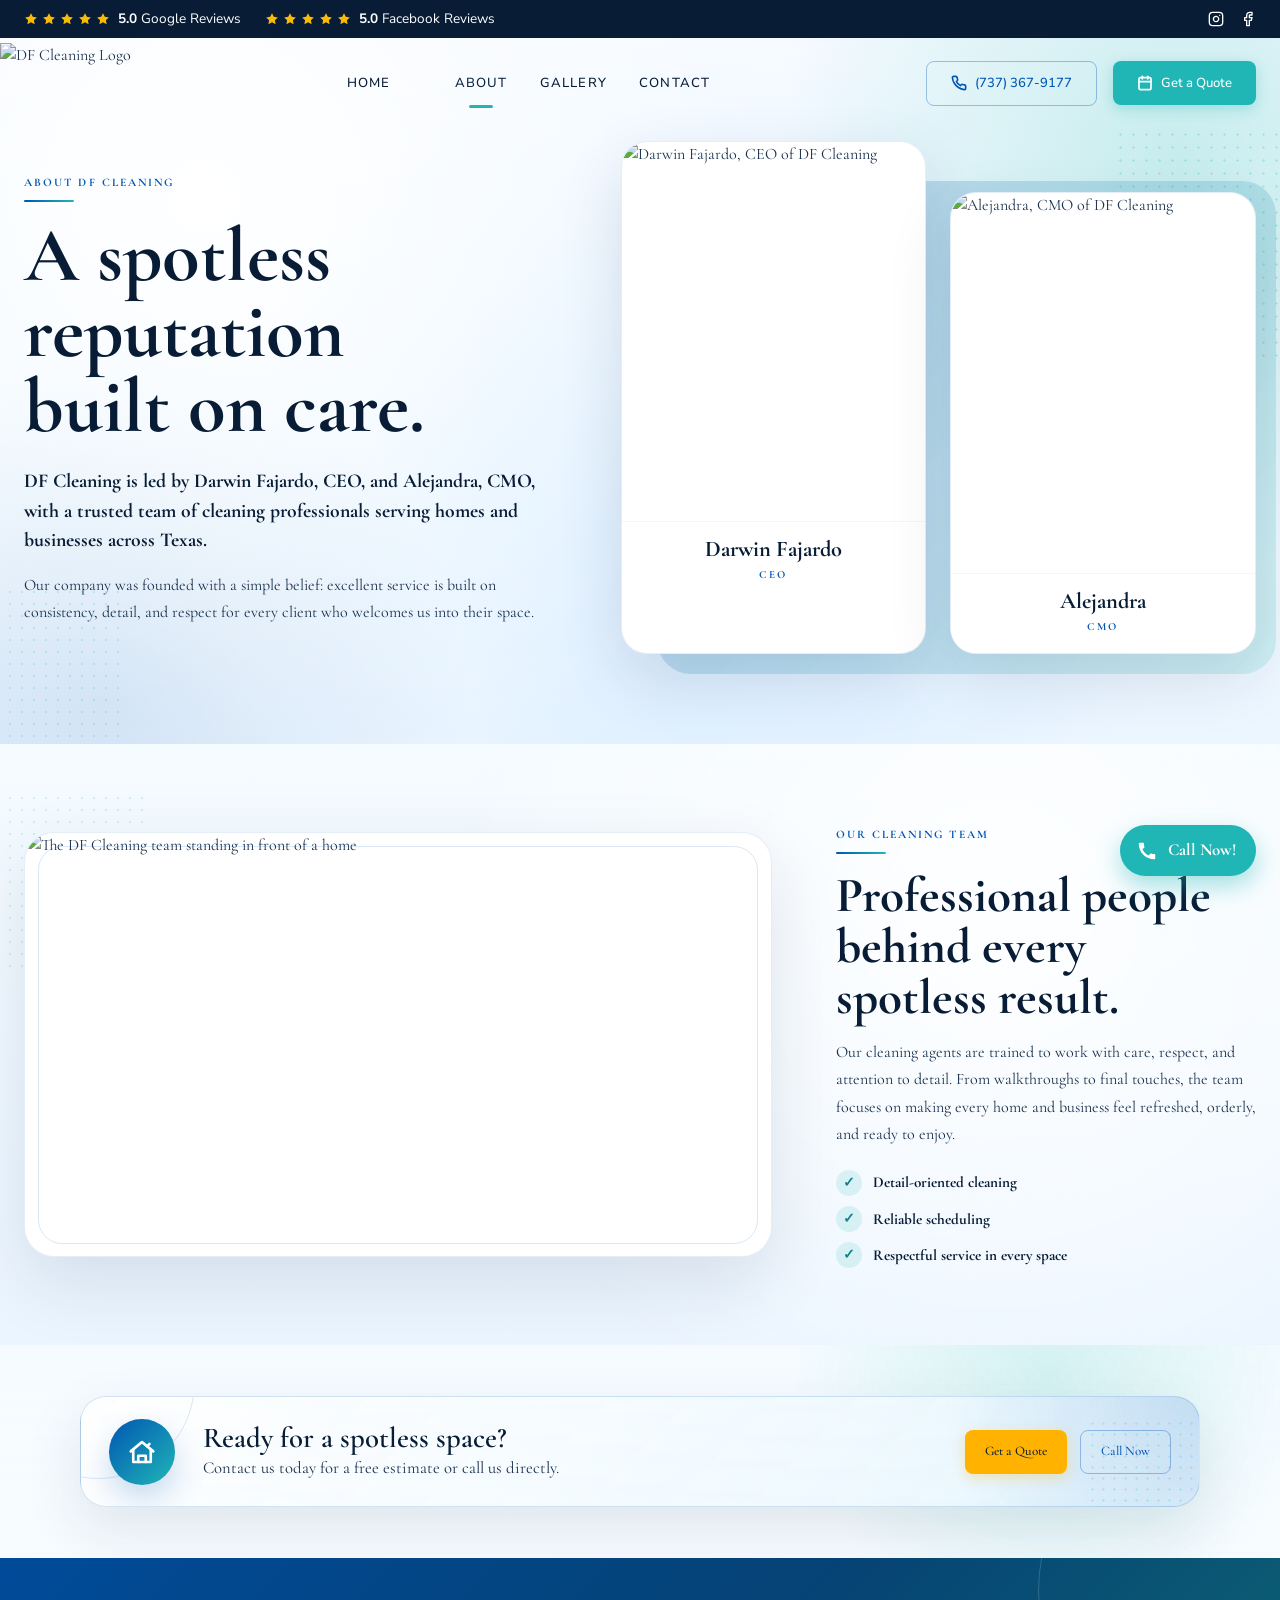
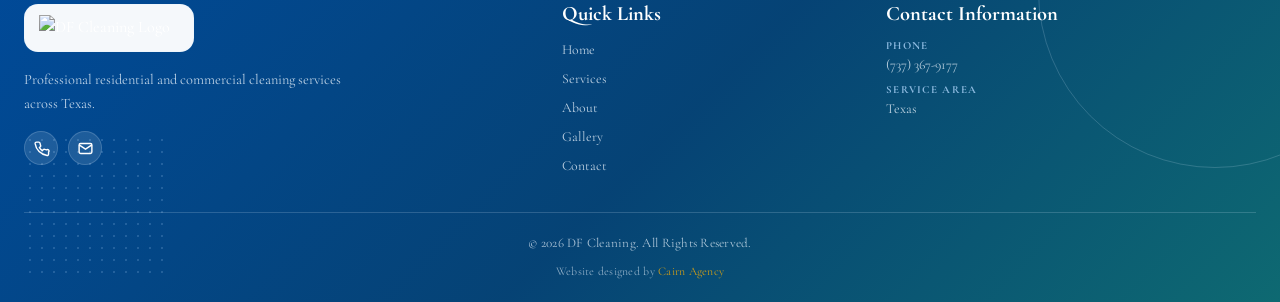
==== commit 9ebd5a4e: "Implement mobile responsive and dynamic website updates" ====
--- a/about.html
+++ b/about.html
@@ -7,6 +7,7 @@
   <meta name="description" content="Learn about DF Cleaning, our leadership, our team, and the values behind our spotless reputation across Texas.">
   <link rel="stylesheet" href="css/style.css">
   <script src="js/header.js" defer></script>
+  <script src="https://unpkg.com/@studio-freight/lenis@1.0.42/dist/lenis.min.js"></script>
 </head>
 <body class="global-bg">
 
@@ -45,7 +46,7 @@
       </div>
     </section>
 
-    <section class="about-team-section" aria-labelledby="team-title">
+    <section class="about-team-section reveal-up" aria-labelledby="team-title">
       <div class="container about-team-grid">
         <div class="about-team-photo">
           <img src="assets/team.jpg" alt="The DF Cleaning team standing in front of a home">
--- a/css/style.css
+++ b/css/style.css
@@ -2423,6 +2423,10 @@
     transform: rotate(-45deg) translate(6px, -6px);
   }
 
+  .nav-item.has-dropdown .nav-link::after {
+    display: none !important;
+  }
+
   /* Nav menu converts to slide-down overlays */
   .main-nav {
     position: absolute;
@@ -2494,10 +2498,23 @@
   }
 
   .hero-section {
-    height: 100dvh;
-    padding-block-start: 5rem; /* Reduced spacing on mobile */
-    padding-block-end: 34vh;
-    background-position: center 28%;
+    height: auto;
+    min-height: 100dvh;
+    padding-block-start: 6rem;
+    padding-block-end: 2rem;
+    background-position: center;
+    text-align: center;
+    justify-content: center;
+  }
+
+  .hero-title {
+    font-size: clamp(1.75rem, 8vw, 2.5rem);
+    text-align: center;
+  }
+
+  .hero-badge,
+  .hero-subtitle {
+    text-align: center;
   }
 
   .hero-buttons {
@@ -2635,6 +2652,11 @@
 
   .footer-brand {
     max-inline-size: 100%;
+  }
+
+  .logo-link {
+    block-size: 50px;
+    transform: translateX(8px); /* Move logo slightly to the right */
   }
 }
 
@@ -3424,7 +3446,7 @@
 }
 
 @media (min-width: 1025px) {
-  .mobile-accordion-toggle {
+  .mobile-accordion-toggle, .mobile-chevron {
     display: none !important;
   }
 }
@@ -3508,10 +3530,24 @@
 }
 
 @media (max-width: 768px) {
+  .review-desktop {
+    display: none !important;
+  }
+  .review-mobile {
+    display: flex !important;
+    align-items: center;
+  }
+  .review-mobile > span {
+    display: flex;
+    align-items: center;
+    line-height: 1;
+    position: relative;
+    top: 1px; /* Optical adjustment to center text vertically with stars */
+  }
   .header-reviews {
     font-size: 0.75rem;
     gap: 0.5rem;
-    flex-direction: column;
+    align-items: center;
   }
 }
 
@@ -3596,6 +3632,21 @@
   .form-row-hero .form-group[style*="grid-column"] {
     grid-column: span 1 !important;
   }
+  .hero-section .container {
+    width: 100%;
+  }
+  .sticky-quote-form {
+    position: relative;
+    bottom: auto;
+    left: auto;
+    transform: translateY(30px);
+    width: 100%;
+    margin-top: 3rem;
+    box-sizing: border-box;
+  }
+  .sticky-quote-form.visible {
+    transform: translateY(0);
+  }
 }
 /* =========================================
    SERVICES REDESIGN V2
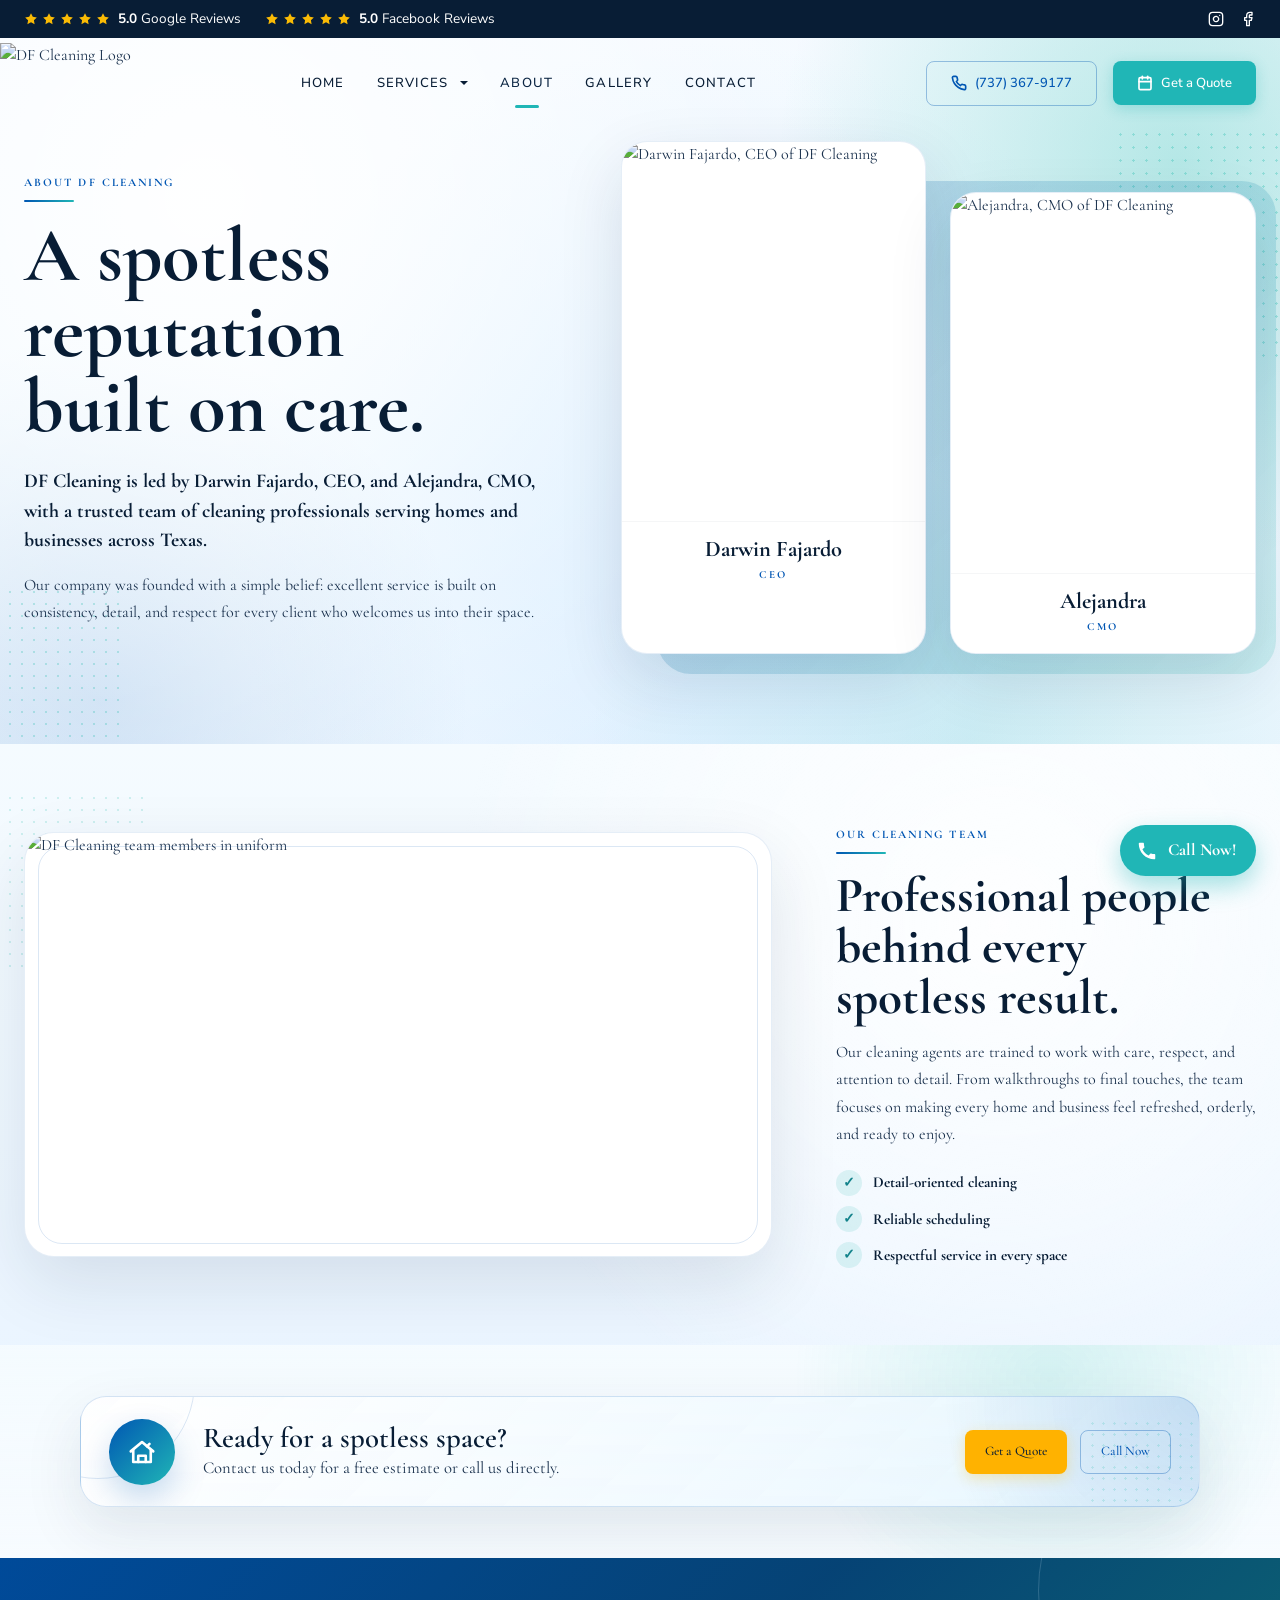
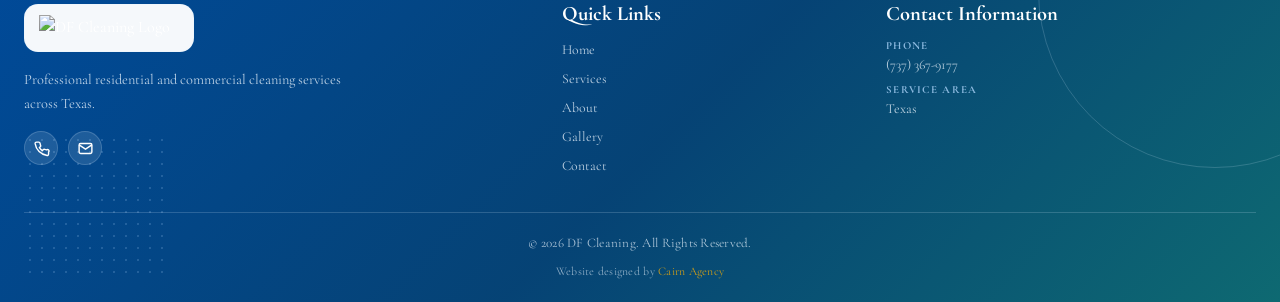
==== commit 999a4d76: "Add home remodeling service and refine team photos" ====
--- a/about.html
+++ b/about.html
@@ -7,7 +7,6 @@
   <meta name="description" content="Learn about DF Cleaning, our leadership, our team, and the values behind our spotless reputation across Texas.">
   <link rel="stylesheet" href="css/style.css">
   <script src="js/header.js" defer></script>
-  <script src="https://unpkg.com/@studio-freight/lenis@1.0.42/dist/lenis.min.js"></script>
 </head>
 <body class="global-bg">
 
@@ -46,10 +45,10 @@
       </div>
     </section>
 
-    <section class="about-team-section reveal-up" aria-labelledby="team-title">
+    <section class="about-team-section" aria-labelledby="team-title">
       <div class="container about-team-grid">
         <div class="about-team-photo">
-          <img src="assets/team.jpg" alt="The DF Cleaning team standing in front of a home">
+          <img src="assets/team-cleaners.jpg" alt="DF Cleaning team members in uniform">
         </div>
 
         <div class="about-team-copy">
--- a/css/style.css
+++ b/css/style.css
@@ -537,7 +537,7 @@
 
   /* Team Preview */
   .team-preview {
-    background: radial-gradient(circle at 18% 26%, rgba(255, 255, 255, 0.94) 0%, rgba(255, 255, 255, 0.38) 24%, transparent 44%), linear-gradient(180deg, hsl(210, 100%, 98%) 0%, var(--color-ice) 45%, hsl(210, 100%, 96%) 100%);
+    background: radial-gradient(circle at 18% 26%, rgba(255, 255, 255, 0.94) 0%, rgba(255, 255, 255, 0.38) 24%, transparent 44%), radial-gradient(circle at 84% 68%, rgba(20, 184, 166, 0.12) 0%, transparent 22rem), linear-gradient(180deg, hsl(210, 100%, 98%) 0%, var(--color-ice) 45%, hsl(210, 100%, 96%) 100%);
     overflow: hidden;
     padding-block: clamp(4.25rem, 6vw, 6.25rem) clamp(4rem, 5.6vw, 5.75rem);
     position: relative;
@@ -550,7 +550,7 @@
     inset-inline-end: clamp(-3rem, -4vw, -1rem);
     inline-size: clamp(9rem, 17vw, 15rem);
     block-size: clamp(9rem, 17vw, 15rem);
-    background-image: radial-gradient(rgba(20, 184, 166, 0.22) 1.35px, transparent 1.35px);
+    background-image: radial-gradient(rgba(20, 184, 166, 0.3) 1.35px, transparent 1.35px);
     background-size: 13px 13px;
     opacity: 0.8;
     pointer-events: none;
@@ -659,7 +659,7 @@
     inset-inline-end: -1.7rem;
     inline-size: 104px;
     block-size: 104px;
-    background-image: radial-gradient(rgba(0, 86, 179, 0.2) 1.35px, transparent 1.35px);
+    background-image: radial-gradient(rgba(20, 184, 166, 0.26) 1.35px, transparent 1.35px);
     background-size: 12px 12px;
     z-index: -1;
   }
@@ -763,12 +763,13 @@
 
   .team-main-photo img {
     object-position: center center;
-    transform: none;
+    transform: scale(1.16);
+    transform-origin: center 22%;
   }
 
   /* Services Preview */
   .home-services {
-    background: radial-gradient(circle at 82% 22%, rgba(255, 255, 255, 0.92) 0%, rgba(255, 255, 255, 0.38) 28%, transparent 52%), linear-gradient(180deg, hsl(210, 100%, 96%) 0%, hsl(203, 100%, 98%) 52%, hsl(210, 100%, 96%) 100%);
+    background: radial-gradient(circle at 82% 22%, rgba(255, 255, 255, 0.92) 0%, rgba(255, 255, 255, 0.38) 28%, transparent 52%), radial-gradient(circle at 12% 88%, rgba(20, 184, 166, 0.18) 0%, transparent 20rem), linear-gradient(180deg, hsl(210, 100%, 96%) 0%, hsl(203, 100%, 98%) 52%, hsl(210, 100%, 96%) 100%);
     overflow: hidden;
     padding-block: clamp(3.6rem, 5.6vw, 5.4rem);
     position: relative;
@@ -896,7 +897,13 @@
   }
 
   .home-service-link:last-child {
-    grid-column: 1 / -1;
+    grid-column: auto;
+  }
+
+  @media (min-width: 641px) {
+    .home-service-link:nth-last-child(-n + 2) {
+      border-block-end: 0;
+    }
   }
 
   .home-service-link:hover {
@@ -2423,10 +2430,6 @@
     transform: rotate(-45deg) translate(6px, -6px);
   }
 
-  .nav-item.has-dropdown .nav-link::after {
-    display: none !important;
-  }
-
   /* Nav menu converts to slide-down overlays */
   .main-nav {
     position: absolute;
@@ -2498,23 +2501,10 @@
   }
 
   .hero-section {
-    height: auto;
-    min-height: 100dvh;
-    padding-block-start: 6rem;
-    padding-block-end: 2rem;
-    background-position: center;
-    text-align: center;
-    justify-content: center;
-  }
-
-  .hero-title {
-    font-size: clamp(1.75rem, 8vw, 2.5rem);
-    text-align: center;
-  }
-
-  .hero-badge,
-  .hero-subtitle {
-    text-align: center;
+    height: 100dvh;
+    padding-block-start: 5rem; /* Reduced spacing on mobile */
+    padding-block-end: 34vh;
+    background-position: center 28%;
   }
 
   .hero-buttons {
@@ -2652,11 +2642,6 @@
 
   .footer-brand {
     max-inline-size: 100%;
-  }
-
-  .logo-link {
-    block-size: 50px;
-    transform: translateX(8px); /* Move logo slightly to the right */
   }
 }
 
@@ -3446,7 +3431,7 @@
 }
 
 @media (min-width: 1025px) {
-  .mobile-accordion-toggle, .mobile-chevron {
+  .mobile-accordion-toggle {
     display: none !important;
   }
 }
@@ -3530,24 +3515,10 @@
 }
 
 @media (max-width: 768px) {
-  .review-desktop {
-    display: none !important;
-  }
-  .review-mobile {
-    display: flex !important;
-    align-items: center;
-  }
-  .review-mobile > span {
-    display: flex;
-    align-items: center;
-    line-height: 1;
-    position: relative;
-    top: 1px; /* Optical adjustment to center text vertically with stars */
-  }
   .header-reviews {
     font-size: 0.75rem;
     gap: 0.5rem;
-    align-items: center;
+    flex-direction: column;
   }
 }
 
@@ -3632,21 +3603,6 @@
   .form-row-hero .form-group[style*="grid-column"] {
     grid-column: span 1 !important;
   }
-  .hero-section .container {
-    width: 100%;
-  }
-  .sticky-quote-form {
-    position: relative;
-    bottom: auto;
-    left: auto;
-    transform: translateY(30px);
-    width: 100%;
-    margin-top: 3rem;
-    box-sizing: border-box;
-  }
-  .sticky-quote-form.visible {
-    transform: translateY(0);
-  }
 }
 /* =========================================
    SERVICES REDESIGN V2
@@ -3815,7 +3771,7 @@
 
 .service-card-v2:hover {
   transform: translateY(-4px);
-  border-color: rgba(0, 86, 179, 0.2);
+  border-color: rgba(20, 184, 166, 0.32);
   box-shadow: 0 28px 70px rgba(12, 35, 64, 0.12);
 }
 
@@ -4091,9 +4047,10 @@
 body.global-bg {
   background: 
     radial-gradient(circle at 16% 22%, rgba(255, 255, 255, 0.96) 0%, rgba(255, 255, 255, 0.38) 30%, transparent 54%),
-    radial-gradient(circle at 92% 18%, rgba(20, 184, 166, 0.2) 0%, transparent 25rem),
+    radial-gradient(circle at 92% 18%, rgba(20, 184, 166, 0.28) 0%, transparent 25rem),
     radial-gradient(circle at 8% 78%, rgba(0, 86, 179, 0.16) 0%, transparent 23rem),
     radial-gradient(circle at 55% 58%, rgba(186, 222, 255, 0.42) 0%, transparent 30rem),
+    radial-gradient(circle at 76% 82%, rgba(20, 184, 166, 0.15) 0%, transparent 24rem),
     linear-gradient(180deg, hsl(210, 100%, 98%) 0%, var(--color-ice) 48%, hsl(210, 100%, 96%) 100%);
   background-attachment: fixed;
   isolation: isolate;
@@ -4118,7 +4075,7 @@
   inset-inline-end: clamp(-4rem, -5vw, -1rem);
   inline-size: clamp(10rem, 18vw, 16rem);
   block-size: clamp(10rem, 18vw, 16rem);
-  background-image: radial-gradient(rgba(20, 184, 166, 0.22) 1.35px, transparent 1.35px);
+  background-image: radial-gradient(rgba(20, 184, 166, 0.3) 1.35px, transparent 1.35px);
   background-size: 13px 13px;
   opacity: 0.95;
   pointer-events: none;
@@ -4132,7 +4089,7 @@
   inset-inline-start: clamp(-2rem, -3vw, 1rem);
   inline-size: clamp(8rem, 12vw, 12rem);
   block-size: clamp(8rem, 12vw, 12rem);
-  background-image: radial-gradient(rgba(20, 184, 166, 0.22) 1.3px, transparent 1.3px);
+  background-image: radial-gradient(rgba(20, 184, 166, 0.3) 1.3px, transparent 1.3px);
   background-size: 12px 12px;
   opacity: 0.8;
   pointer-events: none;
@@ -4146,7 +4103,8 @@
 
 body.global-bg .services-page-container {
   background:
-    radial-gradient(circle at 88% 14%, rgba(20, 184, 166, 0.16) 0%, transparent 20rem),
+    radial-gradient(circle at 88% 14%, rgba(20, 184, 166, 0.24) 0%, transparent 20rem),
+    radial-gradient(circle at 54% 74%, rgba(20, 184, 166, 0.13) 0%, transparent 24rem),
     radial-gradient(circle at 8% 88%, rgba(0, 86, 179, 0.13) 0%, transparent 22rem),
     linear-gradient(180deg, rgba(246, 251, 255, 0.94) 0%, rgba(227, 244, 255, 0.8) 58%, rgba(241, 249, 255, 0.95) 100%) !important;
 }
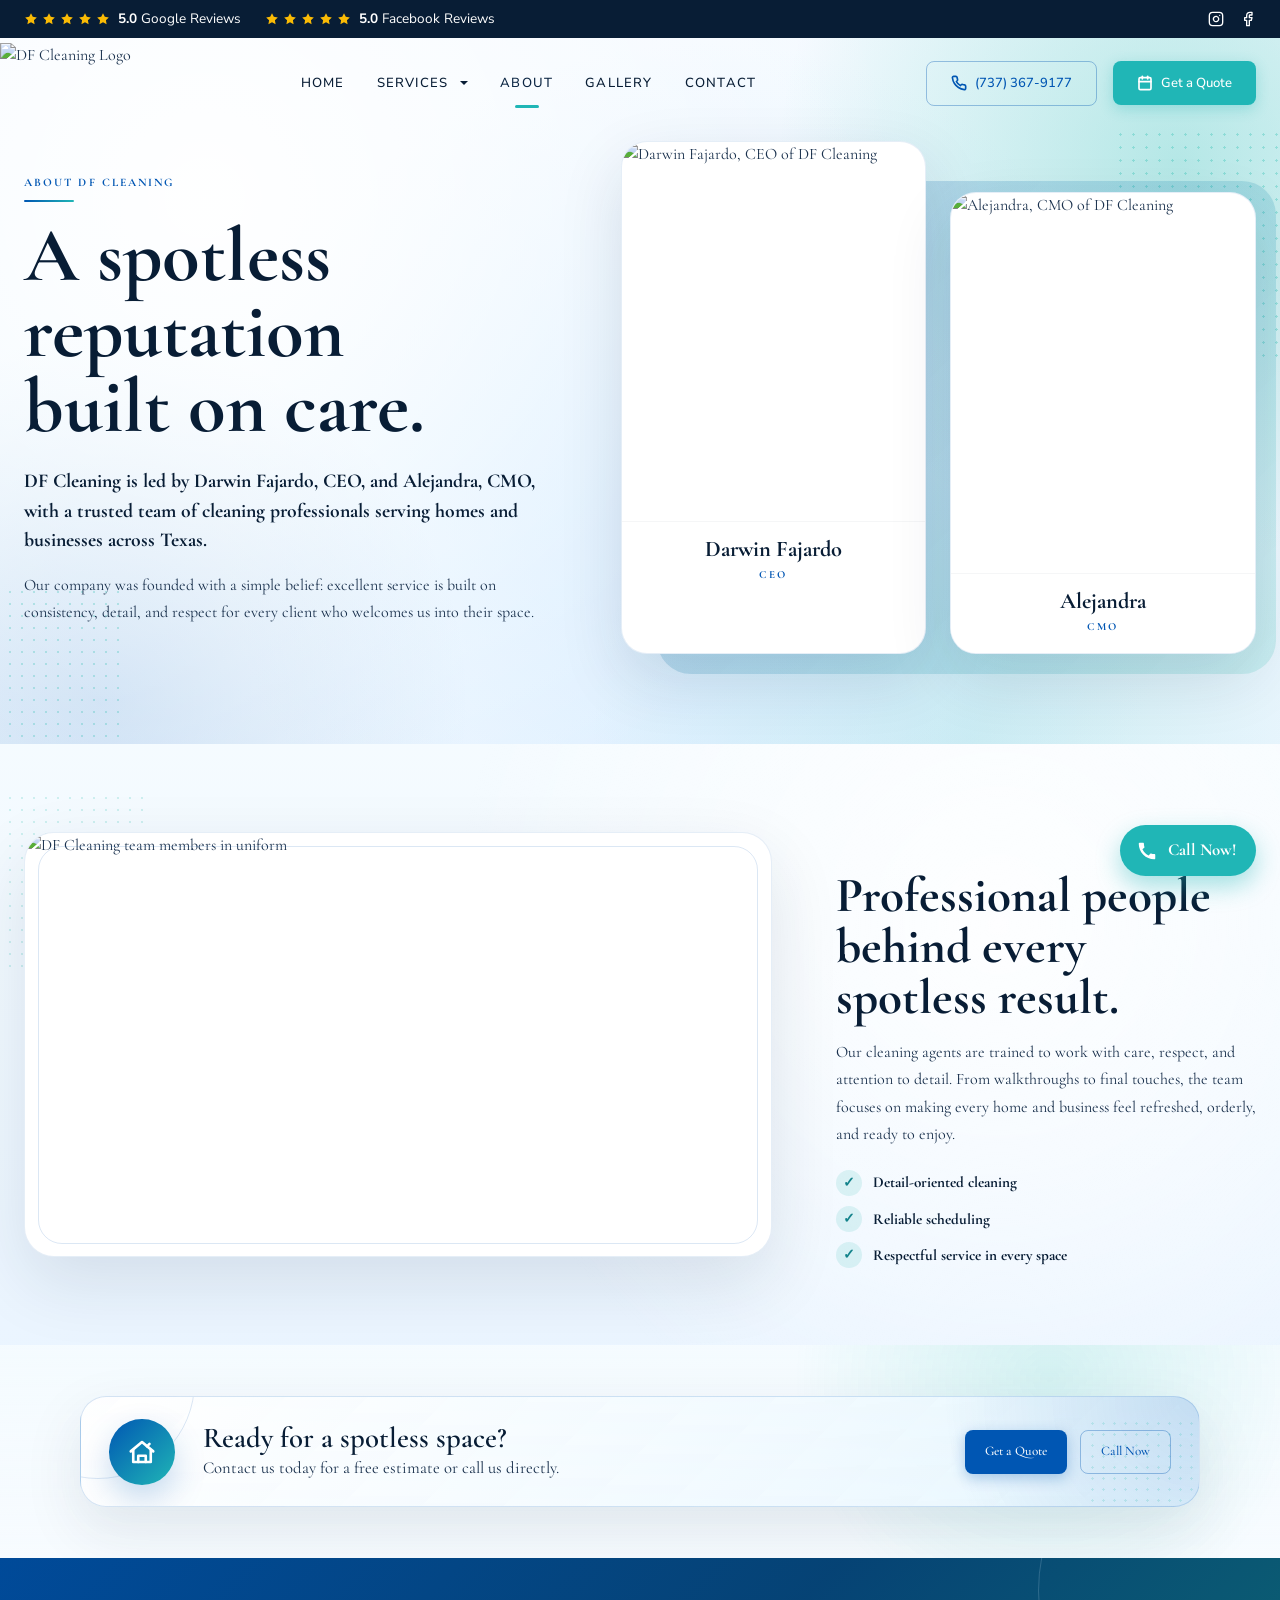
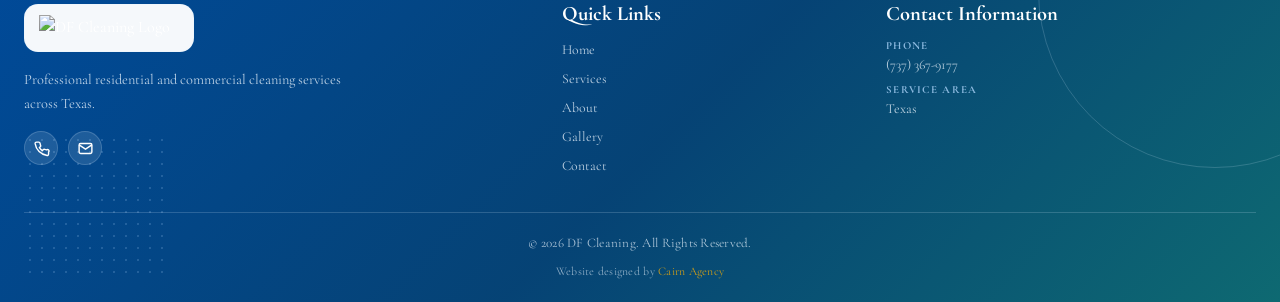
==== commit 63bbc5fb: "feat: add 4th of july announcement and replace homepage leader portraits" ====
--- a/about.html
+++ b/about.html
@@ -5,8 +5,10 @@
   <meta name="viewport" content="width=device-width, initial-scale=1.0">
   <title>About Us | DF Cleaning</title>
   <meta name="description" content="Learn about DF Cleaning, our leadership, our team, and the values behind our spotless reputation across Texas.">
-  <link rel="stylesheet" href="css/style.css">
-  <script src="js/header.js" defer></script>
+  <link rel="stylesheet" href="css/style.css?v=july4">
+  <script src="js/header.js?v=july4" defer></script>
+  <script src="https://unpkg.com/@studio-freight/lenis@1.0.42/dist/lenis.min.js"></script>
+  <link rel="icon" type="image/png" href="assets/logo2browswer.png">
 </head>
 <body class="global-bg">
 
@@ -16,26 +18,23 @@
     <section class="about-hero" aria-labelledby="about-title">
       <div class="container about-hero-grid">
         <div class="about-hero-copy">
-          <span class="about-kicker">About DF Cleaning</span>
-          <h1 class="about-hero-title" id="about-title">A spotless reputation built on care.</h1>
-          <p class="about-hero-lede">DF Cleaning is led by Darwin Fajardo, CEO, and Alejandra, CMO, with a trusted team of cleaning professionals serving homes and businesses across Texas.</p>
-          <p>Our company was founded with a simple belief: excellent service is built on consistency, detail, and respect for every client who welcomes us into their space.</p>
+          <span class="about-kicker reveal-up" style="--delay: 0.1s;">About DF Cleaning</span>
+          <h1 class="about-hero-title reveal-up" id="about-title" style="--delay: 0.2s;">A spotless reputation built on care.</h1>
+          <p class="about-hero-lede reveal-up" style="--delay: 0.3s;">DF Cleaning is led by Darwin Fajardo, CEO, and Alejandra, CMO, with a trusted team of cleaning professionals serving homes and businesses across Texas.</p>
+          <p class="reveal-up" style="--delay: 0.4s;">Our company was founded with a simple belief: excellent service is built on consistency, detail, and respect for every client who welcomes us into their space.</p>
         </div>
 
         <div class="about-leadership" aria-label="DF Cleaning leadership">
-          <article class="about-leader-card about-leader-card--darwin">
-            <picture>
-              <source srcset="assets/darwin-fajardo.avif" type="image/avif">
-              <img src="assets/darwin.jpg" alt="Darwin Fajardo, CEO of DF Cleaning">
-            </picture>
+          <article class="about-leader-card about-leader-card--darwin reveal-up" style="--delay: 0.5s;">
+            <img src="assets/images/darwin-signature.png" alt="Darwin Fajardo, CEO of DF Cleaning">
             <div class="about-leader-meta">
               <h2>Darwin Fajardo</h2>
               <p>CEO</p>
             </div>
           </article>
 
-          <article class="about-leader-card about-leader-card--alejandra">
-            <img src="assets/alejandra-about.jpg" alt="Alejandra, CMO of DF Cleaning">
+          <article class="about-leader-card about-leader-card--alejandra reveal-up" style="--delay: 0.65s;">
+            <img src="assets/images/alejandra-signature.png" alt="Alejandra, CMO of DF Cleaning">
             <div class="about-leader-meta">
               <h2>Alejandra</h2>
               <p>CMO</p>
@@ -47,15 +46,15 @@
 
     <section class="about-team-section" aria-labelledby="team-title">
       <div class="container about-team-grid">
-        <div class="about-team-photo">
+        <div class="about-team-photo reveal-up" style="--delay: 0.1s;">
           <img src="assets/team-cleaners.jpg" alt="DF Cleaning team members in uniform">
         </div>
 
         <div class="about-team-copy">
-          <span class="about-kicker">Our Cleaning Team</span>
-          <h2 id="team-title">Professional people behind every spotless result.</h2>
-          <p>Our cleaning agents are trained to work with care, respect, and attention to detail. From walkthroughs to final touches, the team focuses on making every home and business feel refreshed, orderly, and ready to enjoy.</p>
-          <ul class="about-team-list" aria-label="What our team focuses on">
+          <span class="about-kicker reveal-up" style="--delay: 0.2s;">Our Cleaning Team</span>
+          <h2 class="reveal-up" id="team-title" style="--delay: 0.3s;">Professional people behind every spotless result.</h2>
+          <p class="reveal-up" style="--delay: 0.4s;">Our cleaning agents are trained to work with care, respect, and attention to detail. From walkthroughs to final touches, the team focuses on making every home and business feel refreshed, orderly, and ready to enjoy.</p>
+          <ul class="about-team-list reveal-up" aria-label="What our team focuses on" style="--delay: 0.5s;">
             <li><span aria-hidden="true">&check;</span> Detail-oriented cleaning</li>
             <li><span aria-hidden="true">&check;</span> Reliable scheduling</li>
             <li><span aria-hidden="true">&check;</span> Respectful service in every space</li>
@@ -66,7 +65,7 @@
 
     <section class="compact-cta-section" aria-label="Get an estimate">
       <div class="container">
-        <div class="compact-cta-bar">
+        <div class="compact-cta-bar reveal-up" style="--delay: 0.1s;">
           <div class="compact-cta-icon" aria-hidden="true">
             <svg width="30" height="30" viewBox="0 0 24 24" fill="none" stroke="currentColor" stroke-width="2.1" stroke-linecap="round" stroke-linejoin="round">
               <path d="M3 11.5 12 4l9 7.5"></path>
--- a/css/style.css
+++ b/css/style.css
@@ -360,14 +360,14 @@
   }
 
   .btn-primary {
-    background-color: var(--color-yellow);
-    color: var(--color-navy-dark);
-    box-shadow: 0 4px 14px rgba(253, 184, 19, 0.3);
+    background-color: var(--color-blue);
+    color: var(--color-white);
+    box-shadow: 0 4px 14px rgba(0, 86, 179, 0.3);
   }
 
   .btn-primary:hover {
-    background-color: var(--color-yellow-hover);
-    box-shadow: 0 6px 20px rgba(253, 184, 19, 0.4);
+    background-color: var(--color-blue-dark);
+    box-shadow: 0 6px 20px rgba(0, 86, 179, 0.4);
   }
 
   .btn-secondary {
@@ -438,6 +438,43 @@
     font-weight: 500;
     letter-spacing: 0;
     color: var(--color-navy-dark);
+
+/* SEO Hero Copy Section */
+.seo-hero-copy {
+  background: radial-gradient(circle at 18% 26%, rgba(255, 255, 255, 0.94) 0%, rgba(255, 255, 255, 0.38) 24%, transparent 44%), radial-gradient(circle at 84% 68%, rgba(20, 184, 166, 0.12) 0%, transparent 22rem), linear-gradient(180deg, hsl(210, 100%, 98%) 0%, var(--color-ice) 45%, hsl(210, 100%, 96%) 100%);
+  padding: 0.5rem 0 2rem 0;
+  text-align: center;
+  opacity: 0;
+  animation: fadeInUp 1s ease forwards;
+  animation-delay: 0.5s;
+}
+.seo-heading {
+  font-family: var(--font-serif);
+  font-size: clamp(2.5rem, 2rem + 2vw, 3.8rem);
+  color: var(--color-navy-dark);
+  margin-bottom: 0.4rem;
+}
+.seo-subtitle {
+  font-family: var(--font-sans);
+  font-size: clamp(1rem, 0.9rem + 0.5vw, 1.25rem);
+  color: var(--color-navy);
+  max-width: 800px;
+  margin: 0 auto;
+}
+
+/* Fade in keyframes */
+@keyframes fadeInUp {
+  from { opacity: 0; transform: translateY(20px); }
+  to { opacity: 1; transform: translateY(0); }
+}
+
+/* Fade in for the next section (team preview) */
+.team-preview {
+  opacity: 0;
+  animation: fadeInUp 1s ease forwards;
+  animation-delay: 1.5s;
+}
+
     margin-block-end: 1.05rem;
     max-inline-size: 880px;
     margin-inline: auto;
@@ -539,7 +576,7 @@
   .team-preview {
     background: radial-gradient(circle at 18% 26%, rgba(255, 255, 255, 0.94) 0%, rgba(255, 255, 255, 0.38) 24%, transparent 44%), radial-gradient(circle at 84% 68%, rgba(20, 184, 166, 0.12) 0%, transparent 22rem), linear-gradient(180deg, hsl(210, 100%, 98%) 0%, var(--color-ice) 45%, hsl(210, 100%, 96%) 100%);
     overflow: hidden;
-    padding-block: clamp(4.25rem, 6vw, 6.25rem) clamp(4rem, 5.6vw, 5.75rem);
+    padding-block: clamp(2rem, 4vw, 4rem) clamp(4rem, 5.6vw, 5.75rem);
     position: relative;
   }
 
@@ -581,7 +618,7 @@
     margin: 0;
     max-inline-size: 420px;
     position: relative;
-    text-align: left;
+    text-align: center;
   }
 
   .team-preview-header::before {
@@ -720,7 +757,7 @@
   }
 
   .team-person-card--darwin img {
-    object-position: center 28%;
+    object-position: center 20%;
   }
 
   .team-person-card--alejandra img {
@@ -759,6 +796,7 @@
     min-block-size: 0;
     margin: 0;
     width: 100%;
+    overflow: hidden;
   }
 
   .team-main-photo img {
@@ -1010,9 +1048,10 @@
 
   .reviews-subtitle {
     color: var(--color-text-main);
-    font-size: clamp(0.9rem, 0.86rem + 0.16vw, 1rem);
-    line-height: 1.45;
-    margin-block-start: 0.45rem;
+    font-size: clamp(1rem, 0.95rem + 0.5vw, 1.25rem);
+    line-height: 1.5;
+    margin-block-start: 1rem;
+    margin-block-end: 2rem;
   }
 
   .reviews-carousel {
@@ -1865,11 +1904,11 @@
   }
 
   .about-leader-card--darwin img {
-    object-position: center center;
+    object-position: center 2%;
   }
 
   .about-leader-card--alejandra img {
-    object-position: center 28%;
+    object-position: center 12%;
   }
 
   .about-leader-meta {
@@ -2246,16 +2285,16 @@
     padding: 0.8rem 1.2rem;
     border-radius: 8px;
     border: 1px solid var(--color-border);
-    background-color: var(--color-gray-light);
+    background-color: var(--color-white);
     font-family: var(--font-body);
     font-size: 0.95rem;
-    color: var(--color-text-main);
+    color: var(--color-navy-dark);
     transition: border-color var(--transition-speed), box-shadow var(--transition-speed);
   }
 
   .form-control:focus {
-    border-color: var(--color-blue);
-    box-shadow: 0 0 0 4px rgba(0, 86, 179, 0.1);
+    border-color: var(--color-blue-dark);
+    box-shadow: 0 0 0 4px rgba(0, 86, 179, 0.2);
     background-color: var(--color-white);
     outline: none;
   }
@@ -2428,6 +2467,10 @@
   }
   .menu-toggle.active span:nth-child(3) {
     transform: rotate(-45deg) translate(6px, -6px);
+  }
+
+  .nav-item.has-dropdown .nav-link::after {
+    display: none !important;
   }
 
   /* Nav menu converts to slide-down overlays */
@@ -2479,6 +2522,24 @@
     border-block-end: 1px solid var(--color-border);
   }
 
+  .nav-link-wrapper {
+    width: 100%;
+    border-block-end: 1px solid var(--color-border);
+    display: flex;
+    justify-content: center;
+    align-items: center;
+  }
+
+  .nav-link-wrapper .nav-link {
+    border-block-end: none !important;
+    padding-inline: 0 !important;
+    margin-inline: 0 !important;
+    width: 100% !important;
+    justify-content: center !important;
+    text-align: center !important;
+    flex: 1;
+  }
+
   /* Mobile Dropdown adjustment */
   .dropdown-menu {
     position: static;
@@ -2501,10 +2562,24 @@
   }
 
   .hero-section {
-    height: 100dvh;
-    padding-block-start: 5rem; /* Reduced spacing on mobile */
-    padding-block-end: 34vh;
-    background-position: center 28%;
+    height: auto;
+    min-height: 80dvh;
+    padding-block-start: 6rem;
+    padding-block-end: 2rem;
+    background-position: center;
+    text-align: center;
+    justify-content: center;
+  }
+
+  .hero-title {
+    font-size: clamp(2.5rem, 11.5vw, 3.25rem);
+    text-align: center;
+    line-height: 1.1;
+  }
+
+  .hero-badge,
+  .hero-subtitle {
+    text-align: center;
   }
 
   .hero-buttons {
@@ -2561,6 +2636,60 @@
 
   .team-preview {
     padding-block: 4rem;
+    overflow: hidden;
+    width: 100%;
+    box-sizing: border-box;
+  }
+
+  .team-preview-header,
+  .team-preview-title,
+  .team-preview-copy {
+    width: 100% !important;
+    margin-left: auto !important;
+    margin-right: auto !important;
+    text-align: center !important;
+  }
+
+  .team-showcase-grid {
+    grid-template-columns: 1fr;
+    gap: 1.5rem !important;
+    width: 100% !important;
+    max-width: 320px !important;
+    margin-inline: auto !important;
+    justify-self: center !important;
+    padding: 0 !important;
+  }
+
+  .team-person-card,
+  .team-main-photo {
+    background-color: var(--color-white) !important;
+    border: 1px solid rgba(0, 86, 179, 0.1) !important;
+    border-radius: 30px !important;
+    box-shadow: 0 24px 65px rgba(12, 35, 64, 0.12) !important;
+    margin: 0 auto !important;
+    width: 100% !important;
+    max-width: 100% !important;
+    justify-self: center !important;
+    transform: none !important;
+    left: 0 !important;
+    right: 0 !important;
+    overflow: hidden !important;
+  }
+
+  .team-preview::before,
+  .team-preview::after,
+  .team-person-card--darwin::before,
+  .team-person-card--alejandra::before,
+  .team-showcase-grid::after {
+    display: none !important;
+  }
+
+  .team-person-photo picture,
+  .team-person-photo img,
+  .team-main-photo picture,
+  .team-main-photo img {
+    display: block !important;
+    width: 100% !important;
   }
 
   .home-services {
@@ -2643,6 +2772,11 @@
   .footer-brand {
     max-inline-size: 100%;
   }
+
+  .logo-link {
+    block-size: 50px;
+    transform: translateX(8px); /* Move logo slightly to the right */
+  }
 }
 
 @media (max-width: 640px) {
@@ -2653,9 +2787,15 @@
   .about-leadership {
     grid-template-columns: 1fr;
     inline-size: 100%;
-    justify-self: start;
-    margin-inline: 0;
+    justify-self: center;
+    margin-inline: auto;
     max-inline-size: 320px;
+  }
+
+  .about-team-photo {
+    justify-self: center;
+    margin-inline: auto;
+    width: 100%;
   }
 
   .about-leadership::before {
@@ -2695,7 +2835,10 @@
   .team-showcase-grid {
     grid-template-columns: 1fr;
     margin-inline: auto;
-    max-inline-size: 420px;
+    max-width: 400px;
+    max-inline-size: 400px;
+    justify-self: center;
+    width: 100%;
   }
 
   .team-main-photo {
@@ -2951,51 +3094,7 @@
     will-change: transform;
   }
 
-  /* Hero Section */
-  .gallery-hero {
-    position: relative;
-    height: 60vh;
-    min-height: 400px;
-    display: flex;
-    align-items: center;
-    justify-content: center;
-    text-align: center;
-    overflow: hidden;
-    background: transparent;
-    color: var(--color-navy-dark);
-  }
-  
-  .gallery-hero-bg {
-    position: absolute;
-    top: -10%;
-    left: 0;
-    width: 100%;
-    height: 120%;
-    object-fit: cover;
-    opacity: 0.15;
-    will-change: transform; /* For parallax */
-  }
-
-  .gallery-hero-content {
-    position: relative;
-    z-index: 1;
-    padding: 2rem;
-  }
-
-  .gallery-hero-title {
-    font-size: clamp(3rem, 6vw, 5rem);
-    font-weight: 800;
-    line-height: 1.1;
-    margin-bottom: 1rem;
-    letter-spacing: 0;
-  }
-
-  .gallery-hero-subtitle {
-    font-size: clamp(1.1rem, 2vw, 1.3rem);
-    opacity: 0.8;
-    max-width: 600px;
-    margin: 0 auto;
-  }
+
 
   /* Scroll Down Indicator */
   .scroll-down-cue {
@@ -3353,14 +3452,14 @@
     .lightbox-prev, .lightbox-next { display: none; /* Rely on swipe for mobile */ }
     .lightbox-container { padding: 1rem; }
     .lightbox-header { padding: 1rem; }
-    .gallery-hero-title { font-size: 2.5rem; }
   }
 
   /* Reveal Animations */
   .reveal-up {
     opacity: 0;
-    transform: translateY(40px);
-    transition: opacity 0.8s cubic-bezier(0.2, 1, 0.3, 1), transform 0.8s cubic-bezier(0.2, 1, 0.3, 1);
+    transform: translateY(45px);
+    transition: opacity 0.95s cubic-bezier(0.25, 1, 0.5, 1), transform 0.95s cubic-bezier(0.25, 1, 0.5, 1);
+    transition-delay: var(--delay, 0s);
   }
 
   .reveal-up.is-visible {
@@ -3370,11 +3469,43 @@
 
   .fade-in {
     opacity: 0;
-    transition: opacity 0.8s ease;
+    transition: opacity 0.85s cubic-bezier(0.16, 1, 0.3, 1);
+    transition-delay: var(--delay, 0s);
   }
 
   .fade-in.is-visible {
     opacity: 1;
+  }
+
+  /* Image Reveal Zoom Animation */
+  .image-reveal {
+    overflow: hidden;
+  }
+
+  .image-reveal img {
+    transform: scale(1.08);
+    transition: transform 1.2s cubic-bezier(0.16, 1, 0.3, 1);
+    transition-delay: var(--delay, 0s);
+  }
+
+  .image-reveal.is-visible img {
+    transform: scale(1);
+  }
+
+  /* Gentle Card Zoom-in Hover Micro-Animations */
+  .service-card-v2 .card-image-v2,
+  .about-leader-card img,
+  .team-person-photo img,
+  .team-main-photo img,
+  .about-team-photo img {
+    transition: transform 0.75s cubic-bezier(0.16, 1, 0.3, 1);
+  }
+
+  .service-card-v2:hover .card-image-v2,
+  .about-leader-card:hover img,
+  .team-person-card:hover .team-person-photo img,
+  .about-team-photo:hover img {
+    transform: scale(1.04);
   }
 
   /* Reduced Motion */
@@ -3431,7 +3562,7 @@
 }
 
 @media (min-width: 1025px) {
-  .mobile-accordion-toggle {
+  .mobile-chevron {
     display: none !important;
   }
 }
@@ -3515,10 +3646,24 @@
 }
 
 @media (max-width: 768px) {
+  .review-desktop {
+    display: none !important;
+  }
+  .review-mobile {
+    display: flex !important;
+    align-items: center;
+  }
+  .review-mobile > span {
+    display: flex;
+    align-items: center;
+    line-height: 1;
+    position: relative;
+    top: 1px; /* Optical adjustment to center text vertically with stars */
+  }
   .header-reviews {
     font-size: 0.75rem;
     gap: 0.5rem;
-    flex-direction: column;
+    align-items: center;
   }
 }
 
@@ -3603,6 +3748,21 @@
   .form-row-hero .form-group[style*="grid-column"] {
     grid-column: span 1 !important;
   }
+  .hero-section .container {
+    width: 100%;
+  }
+  .sticky-quote-form {
+    position: relative;
+    bottom: auto;
+    left: auto;
+    transform: translateY(30px);
+    width: 100%;
+    margin-top: 3rem;
+    box-sizing: border-box;
+  }
+  .sticky-quote-form.visible {
+    transform: translateY(0);
+  }
 }
 /* =========================================
    SERVICES REDESIGN V2
@@ -3985,16 +4145,26 @@
   }
 }
 
+* {
+  hyphens: none !important;
+  -webkit-hyphens: none !important;
+}
+
 .about-hero-title {
-  overflow-wrap: break-word;
-  hyphens: auto;
+  overflow-wrap: normal;
+  hyphens: none !important;
 }
 
 /* COMPACT HERO FORM OVERRIDES */
 #sticky-quote-form {
-  padding: 1rem;
+  padding: 2.5rem;
   bottom: 1.5rem;
   max-width: 900px;
+}
+@media (max-width: 768px) {
+  #sticky-quote-form {
+    padding: 1.5rem;
+  }
 }
 #sticky-quote-form .sticky-quote-form-body {
   padding: 0;
@@ -4547,3 +4717,582 @@
     grid-template-columns: 1fr;
   }
 }
+
+/* =========================================
+   ESTIMATE PAGE V2 (TWO-COLUMN LUXURY)
+   ========================================= */
+.ep-page-wrapper {
+  position: relative;
+  min-height: 100vh;
+  padding: 8.5rem 2rem 2rem;
+  background-color: var(--color-ice);
+  overflow: hidden;
+  display: flex;
+  align-items: flex-start;
+  justify-content: center;
+}
+
+.ep-bg-image {
+  position: absolute;
+  top: 0;
+  left: 0;
+  width: 100%;
+  height: 100%;
+  object-fit: cover;
+  object-position: center;
+  opacity: 1;
+  z-index: 0;
+}
+
+/* Uniform frosted overlay to make text readable */
+.ep-bg-overlay {
+  position: absolute;
+  top: 0;
+  left: 0;
+  width: 100%;
+  height: 100%;
+  background-color: rgba(246, 251, 254, 0.7);
+  backdrop-filter: blur(4px);
+  -webkit-backdrop-filter: blur(4px);
+  z-index: 1;
+}
+
+.ep-container {
+  position: relative;
+  z-index: 2;
+  max-width: 1300px;
+  width: 100%;
+  display: grid;
+  grid-template-columns: minmax(0, 1fr) minmax(0, 1.3fr);
+  gap: 4rem;
+  align-items: center;
+}
+
+/* LEFT COLUMN: INFO PANEL */
+.ep-info-panel {
+  display: flex;
+  flex-direction: column;
+  gap: 2rem;
+  min-width: 0;
+}
+
+.ep-headline-group h1 {
+  font-family: var(--font-serif);
+  font-size: clamp(3rem, 5vw, 4.5rem);
+  font-weight: 800;
+  color: var(--color-navy-dark);
+  line-height: 1.1;
+  margin-bottom: 1rem;
+}
+
+.ep-headline-group p {
+  font-size: 1.15rem;
+  color: var(--color-navy-dark);
+  line-height: 1.6;
+  max-width: 450px;
+  font-weight: 700;
+}
+
+.ep-contact-cards {
+  display: flex;
+  flex-direction: column;
+  gap: 1.25rem;
+}
+
+.ep-card {
+  background-color: rgba(255, 255, 255, 0.95);
+  backdrop-filter: blur(10px);
+  border: 1px solid rgba(255, 255, 255, 1);
+  border-radius: 1.25rem;
+  padding: 1.5rem;
+  display: flex;
+  align-items: center;
+  gap: 1.25rem;
+  box-shadow: 0 10px 30px rgba(0, 0, 0, 0.05);
+  transition: transform 0.3s ease, background-color 0.3s ease;
+}
+
+.ep-card:hover {
+  transform: translateY(-3px);
+  background-color: #ffffff;
+}
+
+.ep-card-icon {
+  width: 48px;
+  height: 48px;
+  background-color: var(--color-blue-light);
+  color: var(--color-blue);
+  border-radius: 50%;
+  display: flex;
+  align-items: center;
+  justify-content: center;
+  flex-shrink: 0;
+}
+
+.ep-card-icon svg {
+  width: 24px;
+  height: 24px;
+}
+
+.ep-card-content h3 {
+  font-size: 1.1rem;
+  font-weight: 700;
+  color: var(--color-navy-dark);
+  margin-bottom: 0.25rem;
+}
+
+.ep-card-content p, .ep-card-content a {
+  font-size: 1.05rem;
+  color: var(--color-navy-dark);
+  text-decoration: none;
+  font-weight: 700;
+  margin: 0;
+}
+
+.ep-card-content a:hover {
+  color: var(--color-blue);
+}
+
+/* RIGHT COLUMN: FORM CARD */
+.ep-form-card {
+  background-color: var(--color-white);
+  border-radius: 2rem;
+  padding: 1.25rem 2rem;
+  box-shadow: 0 25px 60px rgba(10, 36, 66, 0.08), 0 5px 15px rgba(0, 0, 0, 0.03);
+  border: 1px solid var(--color-border);
+  min-width: 0;
+}
+
+.ep-form-header {
+  margin-bottom: 1rem;
+}
+
+.ep-form-header .icon-wrap {
+  width: 56px;
+  height: 56px;
+  background-color: var(--color-navy-dark);
+  color: var(--color-white);
+  border-radius: 16px;
+  display: flex;
+  align-items: center;
+  justify-content: center;
+  margin-bottom: 1.5rem;
+}
+
+.ep-form-header h2 {
+  font-family: var(--font-sans);
+  font-size: 2rem;
+  font-weight: 800;
+  color: var(--color-navy-dark);
+  margin-bottom: 0.5rem;
+}
+
+.ep-form-header p {
+  font-size: 1.05rem;
+  color: var(--color-text-main);
+  line-height: 1.5;
+  margin: 0;
+}
+
+.ep-form-grid {
+  display: grid;
+  grid-template-columns: 1fr 1fr;
+  gap: 1.5rem;
+  margin-bottom: 2rem;
+}
+
+.estimate-form-group.full-width {
+  grid-column: 1 / -1;
+}
+
+.estimate-form-label {
+  display: block;
+  font-size: 0.9rem;
+  font-weight: 700;
+  color: var(--color-navy-dark);
+  margin-bottom: 0.5rem;
+}
+
+.estimate-input {
+  width: 100%;
+  padding: 1rem 1.25rem;
+  font-size: 1rem;
+  color: var(--color-navy-dark);
+  background-color: var(--color-ice);
+  border: 2px solid transparent;
+  border-radius: 1rem;
+  transition: all 0.3s ease;
+  font-family: var(--font-sans);
+  box-sizing: border-box;
+}
+
+select.estimate-input {
+  appearance: none;
+  background-image: url("data:image/svg+xml,%3Csvg xmlns='http://www.w3.org/2000/svg' width='16' height='16' viewBox='0 0 24 24' fill='none' stroke='%23081d34' stroke-width='2' stroke-linecap='round' stroke-linejoin='round'%3E%3Cpolyline points='6 9 12 15 18 9'%3E%3C/polyline%3E%3C/svg%3E");
+  background-repeat: no-repeat;
+  background-position: right 1.25rem center;
+  padding-right: 3rem;
+}
+
+.estimate-input:focus {
+  outline: none;
+  border-color: var(--color-blue);
+  background-color: var(--color-white);
+  box-shadow: 0 0 0 4px var(--color-blue-light);
+}
+
+.estimate-input::placeholder {
+  color: #9ba6b5;
+}
+
+textarea.estimate-input {
+  resize: vertical;
+  min-height: 120px;
+}
+
+/* FORM CTA ACTIONS */
+.ep-form-actions {
+  display: flex;
+  gap: 1rem;
+  align-items: center;
+  margin-top: 1rem;
+}
+
+.btn-ep-secondary {
+  flex: 0 0 auto;
+  padding: 1rem 1.5rem;
+  background-color: transparent;
+  color: var(--color-navy-dark);
+  border: 2px solid var(--color-border);
+  border-radius: 50px;
+  font-weight: 700;
+  font-size: 1rem;
+  text-decoration: none;
+  transition: all 0.3s ease;
+  display: inline-flex;
+  align-items: center;
+  justify-content: center;
+}
+
+.btn-ep-secondary:hover {
+  background-color: var(--color-ice);
+  border-color: var(--color-gray-dark);
+}
+
+.btn-ep-primary {
+  flex: 1;
+  padding: 1rem 2rem;
+  background-color: var(--color-blue);
+  color: var(--color-white);
+  border: none;
+  border-radius: 50px;
+  font-weight: 700;
+  font-size: 1rem;
+  cursor: pointer;
+  transition: all 0.3s ease;
+  display: inline-flex;
+  align-items: center;
+  justify-content: center;
+  gap: 0.75rem;
+  box-shadow: 0 8px 20px rgba(0, 86, 178, 0.25);
+}
+
+.btn-ep-primary:hover {
+  background-color: var(--color-navy-dark);
+  transform: translateY(-2px);
+  box-shadow: 0 12px 25px rgba(8, 29, 52, 0.3);
+}
+
+/* RESPONSIVE */
+@media (max-width: 850px) {
+  .ep-container {
+    grid-template-columns: 1fr;
+    gap: 3rem;
+  }
+  
+  .ep-bg-overlay {
+    background-color: rgba(246, 251, 254, 0.85); /* Slightly more opaque on mobile for better readability */
+  }
+
+  .ep-page-wrapper {
+    padding: 10rem 1.5rem 3rem;
+  }
+  
+  .ep-form-card {
+    padding: 2rem;
+    border-radius: 1.5rem;
+  }
+  
+  .ep-form-grid {
+    grid-template-columns: 1fr;
+  }
+  
+  .ep-form-actions {
+    flex-direction: column-reverse;
+  }
+  
+  .btn-ep-secondary, .btn-ep-primary {
+    width: 100%;
+  }
+}
+
+
+/* =========================================
+   CUSTOM INSTAGRAM CAROUSEL
+   ========================================= */
+.custom-ig-carousel-wrapper {
+  position: relative;
+  max-width: 1200px;
+  margin: 0 auto;
+  display: flex;
+  align-items: center;
+  gap: 1rem;
+}
+
+.custom-ig-nav {
+  flex-shrink: 0;
+  width: 48px;
+  height: 48px;
+  border-radius: 50%;
+  background-color: var(--color-white);
+  border: 1px solid var(--color-gray-light);
+  color: var(--color-navy-dark);
+  display: flex;
+  align-items: center;
+  justify-content: center;
+  cursor: pointer;
+  box-shadow: 0 4px 12px rgba(0,0,0,0.05);
+  transition: all 0.3s ease;
+  z-index: 10;
+}
+
+.custom-ig-nav:hover {
+  background-color: var(--color-teal);
+  border-color: var(--color-teal);
+  color: var(--color-white);
+  transform: translateY(-2px);
+  box-shadow: 0 8px 16px rgba(0,180,216,0.2);
+}
+
+.custom-ig-carousel {
+  flex-grow: 1;
+  display: flex;
+  gap: 2rem;
+  overflow-x: auto;
+  scroll-behavior: smooth;
+  scroll-snap-type: x mandatory;
+  scrollbar-width: none; /* Firefox */
+  padding: 1rem 0.5rem; /* space for box-shadows */
+}
+
+.custom-ig-carousel::-webkit-scrollbar {
+  display: none; /* Chrome/Safari */
+}
+
+.custom-ig-item {
+  scroll-snap-align: center;
+  flex: 0 0 calc(33.333% - 1.34rem); /* 3 items on desktop */
+  position: relative;
+  aspect-ratio: 1 / 1;
+  border-radius: 16px;
+  overflow: hidden;
+  box-shadow: 0 10px 30px rgba(0,0,0,0.08);
+  transition: transform 0.4s cubic-bezier(0.175, 0.885, 0.32, 1.275);
+}
+
+.custom-ig-item:hover {
+  transform: translateY(-8px);
+}
+
+.custom-ig-item img {
+  width: 100%;
+  height: 100%;
+  object-fit: cover;
+  display: block;
+  transition: transform 0.5s ease;
+}
+
+.custom-ig-item:hover img {
+  transform: scale(1.08);
+}
+
+.custom-ig-overlay {
+  position: absolute;
+  inset: 0;
+  background: rgba(10, 37, 64, 0.6);
+  display: flex;
+  flex-direction: column;
+  align-items: center;
+  justify-content: center;
+  opacity: 0;
+  transition: opacity 0.3s ease;
+  color: var(--color-white);
+  text-decoration: none;
+}
+
+.custom-ig-item:hover .custom-ig-overlay {
+  opacity: 1;
+}
+
+.custom-ig-overlay svg {
+  margin-bottom: 0.75rem;
+  transform: translateY(10px);
+  transition: transform 0.3s ease;
+}
+
+.custom-ig-item:hover .custom-ig-overlay svg {
+  transform: translateY(0);
+}
+
+.custom-ig-overlay span {
+  font-family: var(--font-sans);
+  font-weight: 700;
+  font-size: 1.1rem;
+  letter-spacing: 0.05em;
+  text-transform: uppercase;
+  transform: translateY(10px);
+  transition: transform 0.3s ease;
+}
+
+.visually-hidden {
+  position: absolute;
+  width: 1px;
+  height: 1px;
+  margin: -1px;
+  padding: 0;
+  overflow: hidden;
+  clip: rect(0,0,0,0);
+  border: 0;
+}
+
+
+.custom-ig-item:hover .custom-ig-overlay span {
+  transform: translateY(0);
+}
+
+.custom-ig-loading {
+  width: 100%;
+  padding: 4rem;
+  text-align: center;
+  color: var(--color-gray-dark);
+  font-style: italic;
+}
+
+@media (max-width: 768px) {
+  .custom-ig-carousel-wrapper {
+    gap: 0.5rem;
+  }
+  
+  .custom-ig-item {
+    flex: 0 0 calc(100% - 1rem); /* 1 item on mobile */
+  }
+  
+  .custom-ig-nav {
+    display: none; /* Hide arrows on mobile, encourage swipe */
+  }
+}
+
+/* ==========================================================================
+   Holiday Announcement Banner (4th of July)
+   ========================================================================== */
+.holiday-banner {
+  position: fixed;
+  bottom: 2rem;
+  right: 2rem;
+  width: 320px;
+  background: rgba(255, 255, 255, 0.95);
+  backdrop-filter: blur(16px);
+  -webkit-backdrop-filter: blur(16px);
+  border: 1px solid rgba(12, 35, 64, 0.1);
+  border-radius: 16px;
+  padding: 1.25rem 1.5rem 1.5rem;
+  box-shadow: 0 20px 40px rgba(12, 35, 64, 0.15);
+  z-index: 10000;
+  text-align: center;
+  transition: opacity 0.4s ease, transform 0.4s cubic-bezier(0.16, 1, 0.3, 1);
+  opacity: 0;
+  transform: translateY(20px);
+  pointer-events: none;
+}
+
+.holiday-banner.is-visible {
+  opacity: 1;
+  transform: translateY(0);
+  pointer-events: auto;
+}
+
+.holiday-banner-close {
+  position: absolute;
+  top: 0.75rem;
+  right: 0.75rem;
+  width: 24px;
+  height: 24px;
+  border-radius: 50%;
+  display: flex;
+  align-items: center;
+  justify-content: center;
+  background: rgba(12, 35, 64, 0.05);
+  color: var(--color-navy-dark);
+  font-size: 1.1rem;
+  cursor: pointer;
+  transition: background 0.2s ease, color 0.2s ease;
+  line-height: 1;
+}
+
+.holiday-banner-close:hover {
+  background: rgba(12, 35, 64, 0.1);
+  color: #d9383a;
+}
+
+.holiday-banner-decor {
+  display: flex;
+  justify-content: center;
+  gap: 0.5rem;
+  margin-bottom: 0.5rem;
+}
+
+.holiday-banner-decor .star {
+  font-size: 1.2rem;
+  line-height: 1;
+}
+
+.holiday-banner-decor .red-star {
+  color: #d9383a; /* Subtle patriotic red */
+}
+
+.holiday-banner-decor .white-star {
+  color: var(--color-navy-dark);
+  opacity: 0.3; /* Greyish navy for contrast on light background */
+}
+
+.holiday-banner-decor .blue-star {
+  color: var(--color-blue); /* Site's blue */
+}
+
+.holiday-banner-title {
+  font-family: var(--font-serif);
+  font-size: 1.45rem;
+  font-weight: 700;
+  color: var(--color-navy-dark);
+  margin-bottom: 0.5rem;
+  letter-spacing: 0.01em;
+}
+
+.holiday-banner-text {
+  font-family: var(--font-ui);
+  font-size: 0.88rem;
+  line-height: 1.5;
+  color: var(--color-text-main);
+  margin: 0;
+}
+
+@media (max-width: 480px) {
+  .holiday-banner {
+    bottom: 1rem;
+    right: 1rem;
+    left: 1rem;
+    width: auto;
+    max-width: none;
+    padding: 1.25rem;
+  }
+}
